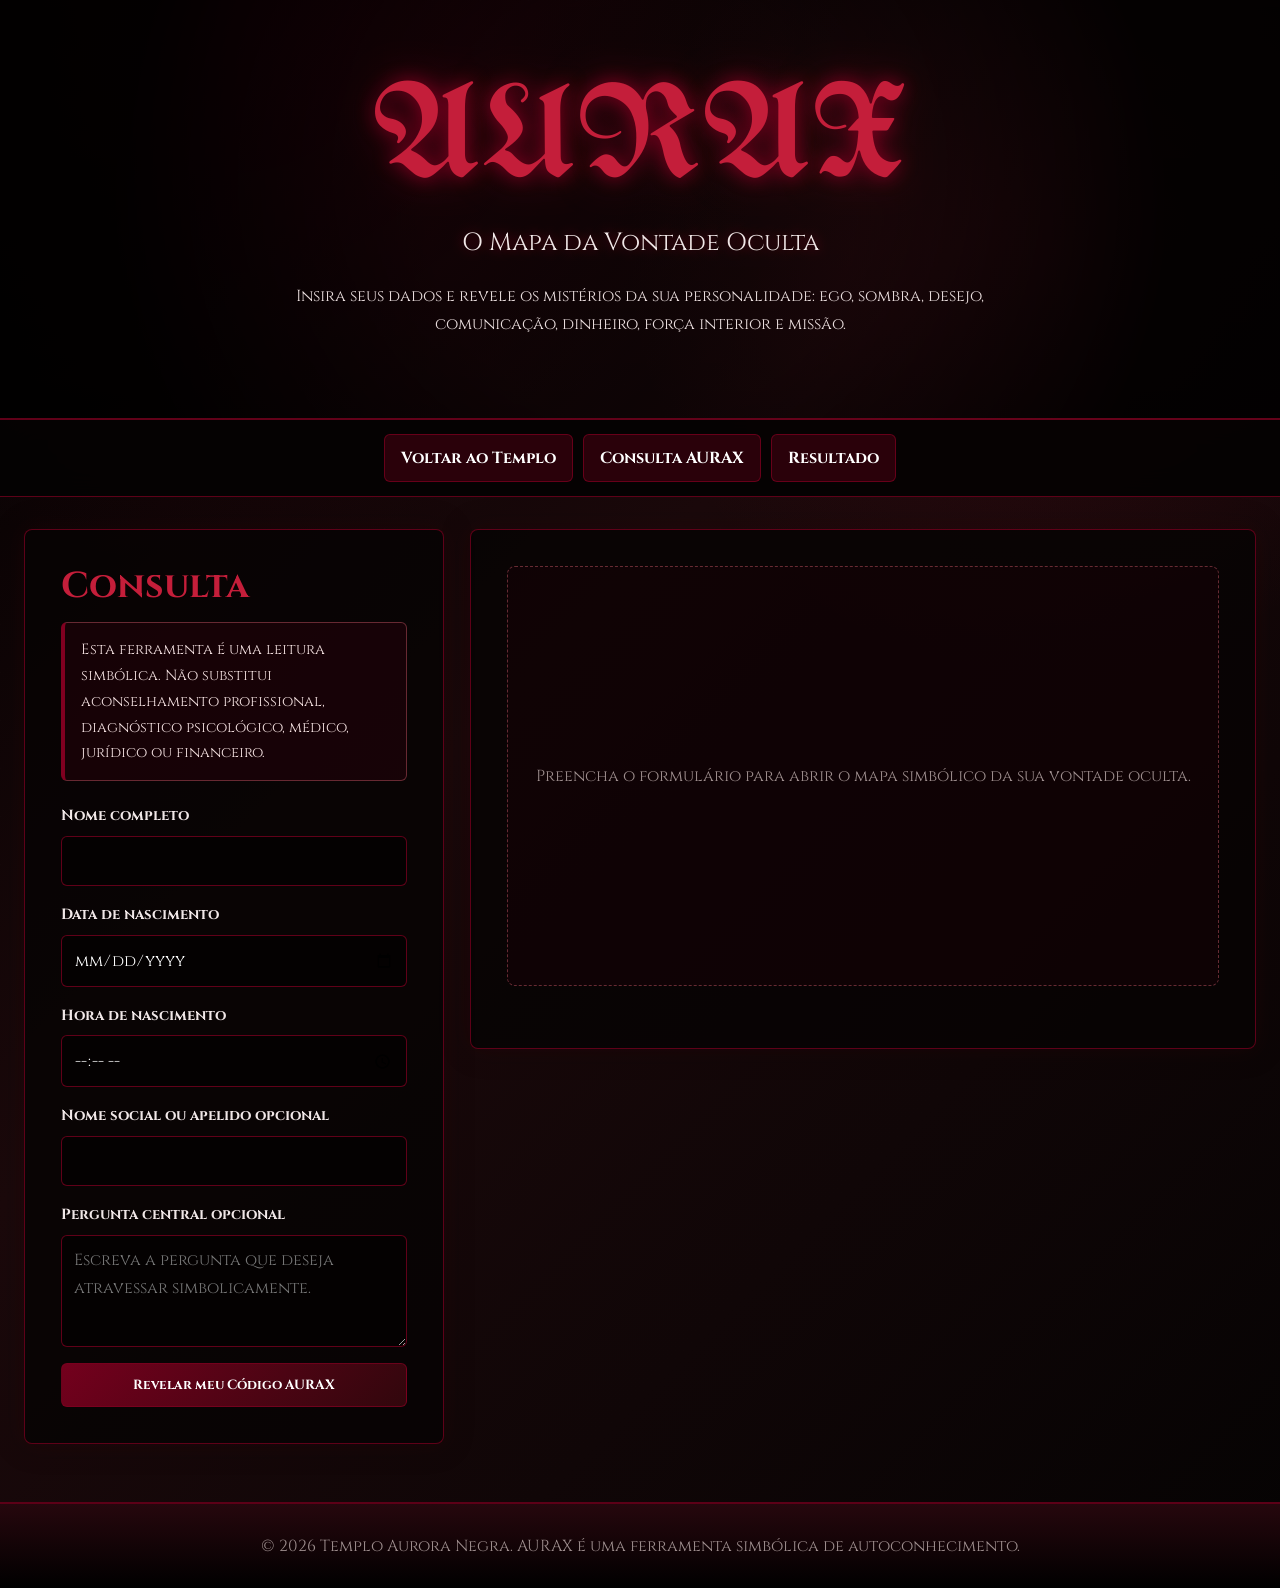
==== aurax.html @ 73486a57 "Add files via upload" ====
<!DOCTYPE html>
<html lang="pt-BR">
<head>
    <meta charset="UTF-8">
    <meta name="viewport" content="width=device-width, initial-scale=1.0">
    <title>AURAX - O Mapa da Vontade Oculta</title>
    <link rel="preconnect" href="https://fonts.googleapis.com">
    <link rel="preconnect" href="https://fonts.gstatic.com" crossorigin>
    <link href="https://fonts.googleapis.com/css2?family=Cinzel:wght@400;600;700&family=UnifrakturMaguntia&display=swap" rel="stylesheet">
    <style>
        :root {
            --black: #050303;
            --black-soft: #0e0808;
            --wine: #800020;
            --wine-dark: #3b080f;
            --red: #c41e3a;
            --red-soft: #e06476;
            --text: #d8d0d0;
            --muted: #9d8d8d;
            --panel: rgba(7, 4, 4, 0.88);
            --panel-strong: rgba(18, 8, 9, 0.95);
            --border: rgba(128, 0, 32, 0.72);
            --shadow: rgba(128, 0, 32, 0.34);
        }

        * {
            box-sizing: border-box;
        }

        html {
            scroll-behavior: smooth;
        }

        body {
            min-height: 100vh;
            margin: 0;
            font-family: 'Cinzel', serif;
            color: var(--text);
            background:
                radial-gradient(circle at 18% 0%, rgba(128, 0, 32, 0.24), transparent 30%),
                radial-gradient(circle at 82% 16%, rgba(196, 30, 58, 0.14), transparent 25%),
                linear-gradient(135deg, #000000, #1b090b 42%, #050303 100%);
            line-height: 1.75;
        }

        body::before {
            content: "";
            position: fixed;
            inset: 0;
            background-image:
                linear-gradient(rgba(255, 255, 255, 0.018) 1px, transparent 1px),
                linear-gradient(90deg, rgba(255, 255, 255, 0.014) 1px, transparent 1px);
            background-size: 48px 48px;
            pointer-events: none;
            opacity: 0.35;
        }

        a {
            color: var(--red-soft);
            text-decoration: none;
        }

        a:hover,
        a:focus-visible {
            color: #ffffff;
        }

        .aurax-header {
            position: relative;
            min-height: 420px;
            display: grid;
            place-items: center;
            padding: 52px 18px 66px;
            text-align: center;
            border-bottom: 2px solid var(--border);
            overflow: hidden;
        }

        .aurax-header::before {
            content: "";
            position: absolute;
            inset: 0;
            background:
                linear-gradient(rgba(0, 0, 0, 0.58), rgba(0, 0, 0, 0.82)),
                url("https://i.ibb.co/ZzkKCNTX/1000001097.png") center/310px no-repeat;
            opacity: 0.5;
        }

        .aurax-header::after {
            content: "";
            position: absolute;
            inset: 0;
            background: radial-gradient(circle, transparent 0 32%, rgba(0, 0, 0, 0.82) 78%);
            pointer-events: none;
        }

        .hero-content {
            position: relative;
            z-index: 1;
            width: min(900px, 100%);
        }

        h1,
        h2,
        h3 {
            color: var(--red);
            line-height: 1.12;
            margin: 0;
        }

        h1 {
            font-family: 'UnifrakturMaguntia', cursive;
            font-size: clamp(4rem, 13vw, 8.4rem);
            font-weight: 400;
            text-shadow: 0 0 18px rgba(128, 0, 32, 0.96), 0 0 38px rgba(128, 0, 32, 0.72);
        }

        h2 {
            font-size: clamp(1.45rem, 3vw, 2.25rem);
            margin-bottom: 16px;
        }

        h3 {
            font-size: 1.1rem;
            margin-bottom: 8px;
        }

        .subtitle {
            margin: 4px 0 18px;
            color: #f1e8e8;
            font-size: clamp(1.1rem, 3vw, 1.55rem);
            text-shadow: 0 0 12px rgba(128, 0, 32, 0.95);
        }

        .intro {
            max-width: 780px;
            margin: 0 auto;
            color: #e9dddd;
        }

        .top-actions {
            position: sticky;
            top: 0;
            z-index: 10;
            display: flex;
            justify-content: center;
            gap: 10px;
            flex-wrap: wrap;
            padding: 14px 18px;
            background: rgba(5, 3, 3, 0.94);
            border-bottom: 1px solid var(--border);
            backdrop-filter: blur(14px);
        }

        .page-shell {
            position: relative;
            z-index: 1;
            display: grid;
            grid-template-columns: minmax(280px, 420px) minmax(0, 1fr);
            gap: 26px;
            width: min(1320px, 100%);
            margin: 0 auto;
            padding: 32px 24px 58px;
            align-items: start;
        }

        .panel {
            padding: clamp(22px, 4vw, 36px);
            background: var(--panel);
            border: 1px solid var(--border);
            border-radius: 8px;
            box-shadow: 0 0 30px rgba(0, 0, 0, 0.28), 0 0 22px rgba(128, 0, 32, 0.14);
        }

        .form-panel {
            position: sticky;
            top: 84px;
        }

        .notice {
            margin: 0 0 22px;
            padding: 14px 16px;
            color: #f2dfdf;
            background: rgba(128, 0, 32, 0.12);
            border: 1px solid rgba(224, 100, 118, 0.4);
            border-left: 4px solid var(--wine);
            border-radius: 6px;
            font-size: 0.92rem;
        }

        .field {
            display: grid;
            gap: 7px;
            margin-bottom: 16px;
        }

        label {
            color: #f1e8e8;
            font-weight: 700;
            font-size: 0.92rem;
        }

        input,
        textarea {
            width: 100%;
            min-height: 44px;
            padding: 10px 12px;
            color: #ffffff;
            background: rgba(0, 0, 0, 0.48);
            border: 1px solid rgba(128, 0, 32, 0.75);
            border-radius: 6px;
            font: inherit;
            outline: none;
        }

        textarea {
            min-height: 112px;
            resize: vertical;
        }

        input:focus,
        textarea:focus {
            border-color: var(--red-soft);
            box-shadow: 0 0 0 3px rgba(196, 30, 58, 0.18);
        }

        .button-row {
            display: flex;
            flex-wrap: wrap;
            gap: 10px;
            margin-top: 20px;
        }

        button,
        .button-link {
            min-height: 44px;
            display: inline-flex;
            align-items: center;
            justify-content: center;
            padding: 9px 16px;
            border: 1px solid var(--border);
            border-radius: 6px;
            color: #ffffff;
            background: rgba(128, 0, 32, 0.3);
            font-family: 'Cinzel', serif;
            font-weight: 700;
            cursor: pointer;
            transition: background 0.2s ease, border-color 0.2s ease, color 0.2s ease;
        }

        button:hover,
        button:focus-visible,
        .button-link:hover,
        .button-link:focus-visible {
            background: rgba(196, 30, 58, 0.36);
            border-color: var(--red-soft);
            color: #ffffff;
        }

        .primary-button {
            width: 100%;
            background: linear-gradient(135deg, rgba(128, 0, 32, 0.9), rgba(52, 7, 13, 0.95));
        }

        .result-panel {
            min-height: 520px;
        }

        .empty-state {
            min-height: 420px;
            display: grid;
            place-items: center;
            color: var(--muted);
            text-align: center;
            border: 1px dashed rgba(224, 100, 118, 0.42);
            border-radius: 8px;
            padding: 24px;
            background: rgba(128, 0, 32, 0.06);
        }

        .identity {
            padding: 18px;
            margin-bottom: 18px;
            background: linear-gradient(135deg, rgba(128, 0, 32, 0.16), rgba(0, 0, 0, 0.28));
            border: 1px solid rgba(224, 100, 118, 0.35);
            border-radius: 8px;
        }

        .identity strong {
            display: block;
            color: #ffffff;
            font-size: clamp(1.3rem, 3vw, 2rem);
            line-height: 1.18;
        }

        .formula {
            color: var(--red-soft);
            font-weight: 700;
        }

        .grid {
            display: grid;
            grid-template-columns: repeat(auto-fit, minmax(210px, 1fr));
            gap: 14px;
            margin: 18px 0;
        }

        .card {
            padding: 18px;
            background: var(--panel-strong);
            border: 1px solid rgba(128, 0, 32, 0.6);
            border-radius: 8px;
            box-shadow: inset 0 0 18px rgba(128, 0, 32, 0.08);
        }

        .card span {
            display: block;
            color: var(--muted);
            font-size: 0.86rem;
        }

        .card strong {
            display: block;
            margin-top: 5px;
            color: #ffffff;
            font-size: 1.02rem;
        }

        .reading-section {
            margin-top: 24px;
        }

        .reading-section p,
        .reading-section li {
            color: var(--text);
        }

        .premium-block {
            display: grid;
            gap: 14px;
            margin-top: 18px;
            padding: 20px;
            background: rgba(128, 0, 32, 0.08);
            border: 1px solid rgba(128, 0, 32, 0.42);
            border-left: 4px solid var(--wine);
            border-radius: 8px;
        }

        .premium-block p {
            margin: 0;
            text-align: justify;
        }

        .node-reading {
            display: grid;
            gap: 12px;
            padding: 20px;
            background: var(--panel-strong);
            border: 1px solid rgba(128, 0, 32, 0.6);
            border-radius: 8px;
            box-shadow: inset 0 0 18px rgba(128, 0, 32, 0.08);
        }

        .node-reading p {
            margin: 0;
            text-align: justify;
        }

        .node-reading .phrase {
            color: #ffffff;
            font-style: italic;
        }

        .reading-section ul {
            padding-left: 20px;
        }

        .archetype-list {
            display: grid;
            gap: 16px;
        }

        .archetype-card h3 {
            color: var(--red-soft);
        }

        .mini-grid {
            display: grid;
            grid-template-columns: repeat(auto-fit, minmax(190px, 1fr));
            gap: 10px;
            margin-top: 12px;
        }

        .mini-grid div {
            padding: 12px;
            background: rgba(128, 0, 32, 0.08);
            border: 1px solid rgba(128, 0, 32, 0.34);
            border-radius: 6px;
        }

        .mini-grid b {
            color: #ffffff;
        }

        .premium {
            margin-top: 28px;
            padding: 22px;
            background: linear-gradient(135deg, rgba(128, 0, 32, 0.22), rgba(0, 0, 0, 0.42));
            border: 1px solid rgba(224, 100, 118, 0.5);
            border-radius: 8px;
        }

        .copy-status {
            min-height: 24px;
            margin-top: 10px;
            color: var(--red-soft);
            font-size: 0.9rem;
        }

        .site-footer {
            position: relative;
            z-index: 1;
            padding: 28px 20px;
            color: var(--muted);
            text-align: center;
            background: linear-gradient(to top, #000000, #26070d);
            border-top: 2px solid var(--border);
        }

        .site-footer p {
            margin: 0;
        }

        @media (max-width: 980px) {
            .page-shell {
                grid-template-columns: 1fr;
                padding-inline: 16px;
            }

            .form-panel {
                position: relative;
                top: auto;
            }
        }

        @media (max-width: 640px) {
            .aurax-header {
                min-height: 390px;
            }

            .top-actions {
                justify-content: flex-start;
                overflow-x: auto;
                flex-wrap: nowrap;
            }

            .top-actions .button-link {
                flex: 0 0 auto;
            }

            .button-row button,
            .button-row .button-link {
                width: 100%;
            }
        }

        @media print {
            body {
                background: #ffffff;
                color: #111111;
            }

            body::before,
            .aurax-header,
            .top-actions,
            .form-panel,
            .button-row,
            .copy-status,
            .site-footer {
                display: none !important;
            }

            .page-shell {
                display: block;
                padding: 0;
            }

            .panel,
            .card,
            .premium {
                border-color: #999999;
                box-shadow: none;
                background: #ffffff;
                color: #111111;
            }

            h1,
            h2,
            h3,
            .formula,
            .card strong,
            .mini-grid b {
                color: #111111;
            }
        }
    </style>
</head>
<body>
    <header class="aurax-header">
        <div class="hero-content">
            <h1>AURAX</h1>
            <p class="subtitle">O Mapa da Vontade Oculta</p>
            <p class="intro">Insira seus dados e revele os mistérios da sua personalidade: ego, sombra, desejo, comunicação, dinheiro, força interior e missão.</p>
        </div>
    </header>

    <nav class="top-actions" aria-label="Ações da página">
        <a class="button-link" href="index.html#ferramentas">Voltar ao Templo</a>
        <a class="button-link" href="#consulta">Consulta AURAX</a>
        <a class="button-link" href="#resultado">Resultado</a>
    </nav>

    <main class="page-shell" id="consulta">
        <section class="panel form-panel" aria-labelledby="form-title">
            <h2 id="form-title">Consulta</h2>
            <p class="notice">Esta ferramenta é uma leitura simbólica. Não substitui aconselhamento profissional, diagnóstico psicológico, médico, jurídico ou financeiro.</p>

            <form id="auraxForm">
                <div class="field">
                    <label for="fullName">Nome completo</label>
                    <input id="fullName" name="fullName" type="text" autocomplete="name" required>
                </div>

                <div class="field">
                    <label for="birthDate">Data de nascimento</label>
                    <input id="birthDate" name="birthDate" type="date" required>
                </div>

                <div class="field">
                    <label for="birthTime">Hora de nascimento</label>
                    <input id="birthTime" name="birthTime" type="time" required>
                </div>

                <div class="field">
                    <label for="socialName">Nome social ou apelido opcional</label>
                    <input id="socialName" name="socialName" type="text" autocomplete="nickname">
                </div>

                <div class="field">
                    <label for="centralQuestion">Pergunta central opcional</label>
                    <textarea id="centralQuestion" name="centralQuestion" placeholder="Escreva a pergunta que deseja atravessar simbolicamente."></textarea>
                </div>

                <button class="primary-button" type="submit">Revelar meu Código AURAX</button>
            </form>
        </section>

        <section class="panel result-panel" id="resultado" aria-live="polite">
            <div class="empty-state">
                <p>Preencha o formulário para abrir o mapa simbólico da sua vontade oculta.</p>
            </div>
        </section>
    </main>

    <footer class="site-footer">
        <p>&copy; 2026 Templo Aurora Negra. AURAX é uma ferramenta simbólica de autoconhecimento.</p>
    </footer>

    <script>
        const pitagorica = {
            A: 1, J: 1, S: 1,
            B: 2, K: 2, T: 2,
            C: 3, L: 3, U: 3,
            D: 4, M: 4, V: 4,
            E: 5, N: 5, W: 5,
            F: 6, O: 6, X: 6,
            G: 7, P: 7, Y: 7,
            H: 8, Q: 8, Z: 8,
            I: 9, R: 9
        };

        const archetypes = {
            1: {
                name: "O Iniciador",
                luz: "abre caminhos, decide com firmeza e desperta movimento onde havia estagnação.",
                sombra: "pode confundir vontade com imposição e agir antes de escutar os sinais.",
                conselho: "use sua chama como direção, não como incêndio.",
                ego: "precisa sentir autoria e independência.",
                emocao: "protege sua vulnerabilidade com ação rápida.",
                acao: "vence quando inicia sem abandonar a continuidade.",
                comunicacao: "fala de modo direto e provocador.",
                dinheiro: "prospera ao liderar, vender ideias e criar oportunidades próprias.",
                missao: "acender coragem em si e nos outros."
            },
            2: {
                name: "O Espelho",
                luz: "percebe nuances, acolhe contradições e revela o que está oculto nas relações.",
                sombra: "pode se perder no desejo do outro e hesitar diante da própria vontade.",
                conselho: "não entregue seu centro para manter paz aparente.",
                ego: "se reconhece pela troca e pela sensibilidade.",
                emocao: "absorve atmosferas com intensidade.",
                acao: "age melhor quando sente confiança no vínculo.",
                comunicacao: "convence pela escuta e pela sutileza.",
                dinheiro: "cresce em parcerias, cuidado, mediação e trabalhos de confiança.",
                missao: "ensinar presença, diplomacia e consciência relacional."
            },
            3: {
                name: "O Encantador",
                luz: "transforma ideias em expressão, beleza, linguagem e magnetismo.",
                sombra: "pode dispersar energia, seduzir sem sustentar e fugir da profundidade.",
                conselho: "faça da palavra um altar, não uma máscara.",
                ego: "busca ser visto, ouvido e admirado.",
                emocao: "cura quando cria e compartilha.",
                acao: "precisa de ritmo criativo e prazer no processo.",
                comunicacao: "é seu território de poder natural.",
                dinheiro: "flui por arte, ensino, escrita, estética, influência e comunicação.",
                missao: "dar forma encantatória ao invisível."
            },
            4: {
                name: "O Construtor",
                luz: "cria estrutura, sustenta processos e transforma visão em matéria.",
                sombra: "pode endurecer, controlar demais e temer mudanças necessárias.",
                conselho: "disciplina é ponte; prisão é excesso de defesa.",
                ego: "se fortalece quando sente competência e estabilidade.",
                emocao: "prefere demonstrar cuidado por atitudes concretas.",
                acao: "avança por método, repetição e compromisso.",
                comunicacao: "é objetiva, séria e prática.",
                dinheiro: "cresce com planejamento, gestão, técnica e construção de patrimônio.",
                missao: "erguer bases para que o oculto tenha corpo."
            },
            5: {
                name: "O Errante",
                luz: "rompe limites, atravessa mundos e descobre saídas onde outros veem muros.",
                sombra: "pode confundir liberdade com fuga e intensidade com direção.",
                conselho: "escolha uma rota para que sua liberdade vire poder.",
                ego: "precisa de movimento, experiência e autonomia.",
                emocao: "muda rápido e pede espaço para respirar.",
                acao: "age por impulso visionário e adaptação.",
                comunicacao: "é versátil, persuasiva e inquieta.",
                dinheiro: "prospera em movimento, vendas, viagens, tecnologia, redes e mudanças.",
                missao: "abrir portais de possibilidade."
            },
            6: {
                name: "O Guardião",
                luz: "protege, harmoniza, orienta e dá forma sagrada ao cuidado.",
                sombra: "pode carregar pesos que não são seus e controlar em nome do amor.",
                conselho: "cuidar não exige sacrificar sua própria chama.",
                ego: "se reconhece ao ser necessário e confiável.",
                emocao: "ama com profundidade e senso de responsabilidade.",
                acao: "age para restaurar ordem, beleza e vínculo.",
                comunicacao: "é afetuosa, firme e conselheira.",
                dinheiro: "cresce em serviços, cura simbólica, estética, família, educação e acolhimento.",
                missao: "guardar o sagrado sem aprisioná-lo."
            },
            7: {
                name: "O Oculto",
                luz: "investiga profundezas, atravessa mistérios e busca verdade além da superfície.",
                sombra: "pode isolar-se, desconfiar demais e usar silêncio como muralha.",
                conselho: "o segredo amadurece no silêncio, mas floresce quando encontra linguagem.",
                ego: "se fortalece pela sabedoria e pela autonomia mental.",
                emocao: "processa tudo em camadas internas.",
                acao: "age melhor depois de observar padrões.",
                comunicacao: "é precisa, enigmática e seletiva.",
                dinheiro: "prospera em pesquisa, estudo, tecnologia, ocultismo, estratégia e análise.",
                missao: "revelar o invisível sem profaná-lo."
            },
            8: {
                name: "O Dominador",
                luz: "concentra força, estratégia, ambição e capacidade de materializar poder.",
                sombra: "pode buscar controle absoluto e medir valor apenas por vitória.",
                conselho: "domine primeiro seus impulsos, depois o mundo obedecerá melhor.",
                ego: "precisa sentir autoridade, respeito e potência.",
                emocao: "vive intensidade, mas evita parecer vulnerável.",
                acao: "age com foco, impacto e magnetismo executivo.",
                comunicacao: "é forte, estratégica e impositiva.",
                dinheiro: "tem poder para gestão, negócios, liderança, finanças e influência.",
                missao: "aprender o uso ético da força."
            },
            9: {
                name: "O Profeta",
                luz: "sintetiza ciclos, inspira pessoas e enxerga sentido onde há caos.",
                sombra: "pode salvar demais, idealizar demais e esquecer seus próprios limites.",
                conselho: "visão sem encarnação vira névoa; traga sua mensagem para a terra.",
                ego: "se reconhece por propósito e transcendência.",
                emocao: "sente amplamente, como se tocasse muitas vidas ao mesmo tempo.",
                acao: "age por missão, encerramento de ciclos e inspiração coletiva.",
                comunicacao: "é simbólica, poética e visionária.",
                dinheiro: "flui quando propósito, serviço e arte encontram estrutura.",
                missao: "traduzir dor em sabedoria e sabedoria em caminho."
            }
        };

        const auraxLibrary = {
            1: {
                name: "O Iniciador",
                title: "força, autonomia e vontade de abertura",
                general: "O Iniciador representa a força do começo, da afirmação individual e da vontade de existir com autonomia. É o arquétipo daquele que abre caminhos, toma decisões, assume riscos e deseja ser reconhecido pela própria força. Sua energia é direta, objetiva, competitiva e voltada para conquista.",
                light: "Coragem, iniciativa, liderança, autonomia, autoconfiança, força de decisão, capacidade de começar projetos e romper bloqueios.",
                shadow: "Arrogância, impaciência, egoísmo, isolamento, agressividade, dificuldade de ouvir conselhos e tendência a querer vencer sozinho.",
                phrase: "Eu existo pela força da minha própria vontade.",
                advice: "Lidere sem esmagar. A verdadeira força do Iniciador aparece quando sua vontade tem direção, estratégia e consciência.",
                cores: {
                    solar: "No Núcleo Solar, o Iniciador indica uma pessoa que deseja ser vista como forte, independente e capaz. A imagem pessoal tende a ser construída em torno de coragem, autonomia e autoridade. Essa pessoa pode não gostar de parecer fraca, dependente ou indecisa. Quando está em equilíbrio, transmite presença, liderança e iniciativa. Quando está em tensão, pode transformar tudo em prova de força.",
                    lunar: "No Núcleo Lunar, o Iniciador indica emoções intensas, mas pouco demonstradas de forma vulnerável. A pessoa pode sentir necessidade de controlar as próprias emoções e detestar depender emocionalmente de alguém. Quando ferida, pode reagir com orgulho, distanciamento ou irritação, como se mostrar dor fosse entregar poder.",
                    marcial: "No Núcleo Marcial, o Iniciador age de maneira direta. Em conflito, tende a enfrentar, cortar, decidir ou impor limites rapidamente. Seu desafio é não transformar toda discordância em disputa de poder. A ação é forte, mas precisa de direção para não virar ataque.",
                    mercurial: "No Núcleo Mercurial, a comunicação é assertiva, firme e muitas vezes dominante. A pessoa pode falar com autoridade, abrir discussões difíceis e defender ideias com força. Precisa tomar cuidado para não soar agressiva, impaciente ou autoritária quando deseja apenas ser clara.",
                    sombrio: "No Núcleo Sombrio, a ferida central está ligada ao medo de ser dominado, apagado ou tratado como fraco. Pode haver orgulho defensivo, dificuldade em pedir ajuda e tendência a rejeitar conselhos. A autossabotagem surge quando a pessoa prefere perder sozinha a admitir necessidade de apoio.",
                    aureo: "No Núcleo Áureo, a pessoa prospera quando lidera, empreende, decide e cria seus próprios caminhos. Tem potencial para dinheiro através de autonomia, negócios próprios, cargos de comando ou projetos onde possa ser protagonista. O bloqueio aparece quando tenta fazer tudo sozinha ou rejeita alianças úteis.",
                    divino: "No Núcleo Divino, a missão envolve desenvolver coragem, independência e liderança madura. O chamado é iniciar algo, abrir caminho e inspirar outras pessoas pela própria força. A evolução acontece quando a vontade deixa de ser reação e se torna direção consciente.",
                    temporal: "No Portal Temporal, a hora de nascimento reforça impulso, iniciativa e necessidade de movimento. A pessoa pode sentir urgência em se provar ou conquistar algo próprio. Essa vibração complementar pede ação, mas também pede pausa estratégica antes de cada ruptura."
                }
            },
            2: {
                name: "O Espelho",
                title: "sensibilidade, vínculo e percepção afetiva",
                general: "O Espelho representa sensibilidade, vínculo, escuta e percepção emocional. É o arquétipo de quem sente o ambiente, capta intenções e busca conexão. Sua força está na diplomacia, na intuição afetiva e na capacidade de compreender o outro.",
                light: "Empatia, diplomacia, paciência, intuição, sensibilidade, cooperação, escuta e capacidade de criar vínculos profundos.",
                shadow: "Dependência emocional, medo de rejeição, passividade, insegurança, excesso de adaptação, carência e dificuldade de impor limites.",
                phrase: "Eu sinto o outro, mas preciso lembrar de mim.",
                advice: "Não confunda amor com submissão. Sua sensibilidade é uma dádiva, mas precisa de limites.",
                cores: {
                    solar: "No Núcleo Solar, o Espelho indica uma pessoa que deseja ser vista como gentil, sensível, parceira e confiável. A imagem pessoal pode ser construída em torno de cuidado, lealdade e harmonia. O brilho vem da capacidade de acolher, mas a armadilha é depender da aprovação do olhar alheio.",
                    lunar: "No Núcleo Lunar, a carência afetiva é forte. A pessoa pode sentir muito medo de rejeição, abandono ou frieza emocional. Precisa de segurança, confirmação e presença. Quando se sente ameaçada, pode interpretar distância como desamor e silêncio como perigo.",
                    marcial: "No Núcleo Marcial, a pessoa evita conflitos diretos. Pode tentar agradar, negociar ou silenciar para preservar a paz. O risco é acumular ressentimento e explodir depois. A defesa verdadeira nasce quando aprende a dizer não antes de se ferir.",
                    mercurial: "No Núcleo Mercurial, a comunicação é diplomática, emocional e adaptável. A pessoa pode saber dizer o que o outro quer ouvir, mas precisa evitar manipulação por vitimismo ou indiretas. Sua palavra tem poder quando une delicadeza e clareza.",
                    sombrio: "No Núcleo Sombrio, a ferida está ligada à rejeição, abandono e necessidade de validação. A pessoa pode se anular para manter relações ou testar o amor dos outros. A autossabotagem aparece quando troca verdade por aceitação.",
                    aureo: "No Núcleo Áureo, o dinheiro pode vir através de parcerias, atendimento, cuidado, estética, acolhimento, serviços humanos e trabalhos que envolvem conexão. O bloqueio é medo de cobrar, medo de se posicionar ou culpa por receber.",
                    divino: "No Núcleo Divino, a missão é aprender a amar sem se perder. A pessoa evolui quando transforma sensibilidade em sabedoria e vínculos em força, não dependência. Seu caminho espiritual pede presença, reciprocidade e limites sagrados.",
                    temporal: "No Portal Temporal, a hora reforça sensibilidade e busca por harmonia. A pessoa pode nascer com uma vibração de conexão, mediação e percepção emocional. Esse portal pede que a intuição seja escutada sem virar submissão."
                }
            },
            3: {
                name: "O Encantador",
                title: "expressão, beleza e magnetismo social",
                general: "O Encantador representa expressão, beleza, criatividade, charme e presença social. É o arquétipo de quem comunica, seduz, cria atmosfera e influencia pela estética ou pela palavra. Sua força está em tocar emoções através da imagem, da fala e da sensibilidade expressiva.",
                light: "Carisma, criatividade, comunicação, beleza, expressão artística, magnetismo social, alegria e poder de encantar.",
                shadow: "Vaidade, dispersão, teatralidade, necessidade de validação, drama, superficialidade e medo de não ser admirado.",
                phrase: "Eu quero ser visto, sentido e lembrado.",
                advice: "Use seu encanto para construir algo sólido. Ser admirado é bom, mas ser lembrado por uma obra é melhor.",
                cores: {
                    solar: "No Núcleo Solar, o Encantador indica uma pessoa que deseja ser percebida, admirada e reconhecida. A imagem pessoal é ligada a charme, beleza, comunicação, expressão e presença. Quando amadurece, encanta por autenticidade; quando se perde, busca aplauso para esconder insegurança.",
                    lunar: "No Núcleo Lunar, as emoções precisam de expressão. A pessoa pode sofrer quando sente que não é ouvida, desejada ou valorizada. Pode dramatizar dores para ser percebida. A cura vem quando aprende a expressar sem depender de plateia.",
                    marcial: "No Núcleo Marcial, a ação vem através da criatividade e da fala. Em conflito, pode usar ironia, charme, provocação ou teatralidade. O desafio é agir com consistência, não apenas emoção. Sua força cresce quando o brilho encontra método.",
                    mercurial: "No Núcleo Mercurial, a comunicação é uma arma natural. A pessoa pode convencer, atrair, divertir e emocionar. Precisa evitar exagero, fofoca, manipulação estética ou fala vazia. Sua palavra é magnética quando serve a uma verdade.",
                    sombrio: "No Núcleo Sombrio, a ferida está ligada à invisibilidade. A pessoa teme ser comum, esquecida ou não desejada. Pode buscar atenção mesmo quando isso prejudica sua estabilidade. A sombra pede reconhecimento interno antes da validação externa.",
                    aureo: "No Núcleo Áureo, prospera com comunicação, imagem, beleza, arte, redes sociais, vendas, conteúdo, moda, estética, entretenimento e influência. O bloqueio é dispersão, falta de método e prazer sem continuidade.",
                    divino: "No Núcleo Divino, a missão é expressar algo que inspire. A pessoa evolui quando transforma encanto em criação real, e não apenas busca validação. Sua missão pede obra, voz e presença com propósito.",
                    temporal: "No Portal Temporal, a hora reforça magnetismo, expressão, vaidade saudável, estética e necessidade de comunicação. Esse portal pede que a pessoa fale, crie e apareça, mas sem se aprisionar à necessidade de aplauso."
                }
            },
            4: {
                name: "O Construtor",
                title: "estrutura, disciplina e materialização",
                general: "O Construtor representa disciplina, estrutura, ordem, trabalho e materialização. É o arquétipo daquele que transforma ideias em realidade por meio de método, paciência e constância.",
                light: "Disciplina, foco, organização, responsabilidade, lealdade, estabilidade, resistência e capacidade de construir bases sólidas.",
                shadow: "Rigidez, medo de mudança, teimosia, pessimismo, excesso de controle, frieza prática e dificuldade de relaxar.",
                phrase: "Eu construo aquilo que outros apenas imaginam.",
                advice: "Sua constância é poder. Mas lembre-se: estrutura demais também pode sufocar a vida.",
                cores: {
                    solar: "No Núcleo Solar, o Construtor quer ser visto como confiável, sério, responsável e competente. Sua imagem está ligada a esforço, estrutura e estabilidade. A ambição nasce do desejo de provar solidez e deixar resultados concretos.",
                    lunar: "No Núcleo Lunar, a pessoa busca segurança emocional através de rotina, previsibilidade e compromisso. Mudanças bruscas podem gerar ansiedade. O coração precisa sentir que existe chão antes de relaxar.",
                    marcial: "No Núcleo Marcial, age com persistência e método. Em conflito, pode ser duro, resistente e inflexível. O desafio é não transformar razão em muralha. Sua defesa é construir controle, mas nem toda emoção precisa ser administrada como obra.",
                    mercurial: "No Núcleo Mercurial, comunica-se de forma prática, objetiva e lógica. Pode ter dificuldade com conversas muito emocionais ou ambíguas. Sua palavra convence quando organiza o caos e oferece caminho claro.",
                    sombrio: "No Núcleo Sombrio, a ferida está ligada ao caos, instabilidade e perda de controle. Pode haver medo de confiar, de arriscar ou de mudar. A autossabotagem surge quando a pessoa escolhe segurança morta em vez de crescimento vivo.",
                    aureo: "No Núcleo Áureo, prospera com planejamento, gestão, rotina, técnica, construção de patrimônio, processos, administração e trabalho consistente. O dinheiro cresce quando existe método, reserva e visão de longo prazo.",
                    divino: "No Núcleo Divino, a missão é construir algo duradouro. A pessoa evolui quando aceita que disciplina não precisa ser prisão, mas ferramenta de liberdade. Seu destino simbólico pede legado, forma e responsabilidade.",
                    temporal: "No Portal Temporal, a hora reforça necessidade de estabilidade, ordem e construção paciente. Esse portal pede respeito ao tempo, às etapas e à maturação lenta do poder."
                }
            },
            5: {
                name: "O Errante",
                title: "liberdade, desejo e movimento",
                general: "O Errante representa liberdade, movimento, desejo, mudança e experimentação. É o arquétipo de quem precisa respirar, circular, descobrir, viver experiências e escapar de prisões internas ou externas.",
                light: "Versatilidade, adaptação, curiosidade, coragem para mudar, sensualidade, comunicação dinâmica e abertura para oportunidades.",
                shadow: "Instabilidade, vícios, fuga, impulsividade, dispersão, dificuldade de compromisso e tendência a abandonar projetos.",
                phrase: "Eu preciso ser livre, mas minha liberdade precisa de direção.",
                advice: "Liberdade sem direção vira fuga. Escolha uma aventura que também construa futuro.",
                cores: {
                    solar: "No Núcleo Solar, o Errante quer ser visto como livre, interessante, diferente e cheio de possibilidades. A imagem pessoal se liga a movimento e independência. A ambição não aceita gaiolas, mas precisa aprender a escolher rota.",
                    lunar: "No Núcleo Lunar, emoções podem oscilar. A pessoa ama intensidade, mas teme aprisionamento. Pode desejar vínculo e liberdade ao mesmo tempo. Sua segurança afetiva nasce quando há espaço sem abandono.",
                    marcial: "No Núcleo Marcial, age rápido, improvisa e muda de estratégia. Em conflito, pode fugir, provocar ou trocar de ambiente. O desafio é permanecer quando necessário. Sua defesa é movimento, mas nem toda permanência é prisão.",
                    mercurial: "No Núcleo Mercurial, comunica-se com vivacidade, humor, provocação e adaptação. Pode vender bem, conversar com públicos diferentes e captar tendências. Precisa evitar prometer no entusiasmo aquilo que não pretende sustentar.",
                    sombrio: "No Núcleo Sombrio, a ferida está ligada à sensação de prisão. A pessoa pode sabotar relações, empregos ou projetos quando sente perda de liberdade. A sombra pergunta: você quer sair porque acabou ou porque ficou íntimo demais?",
                    aureo: "No Núcleo Áureo, prospera com vendas, marketing, internet, viagens, comunicação, redes sociais, comércio, lançamentos e atividades dinâmicas. Precisa evitar desorganização financeira e impulsos que drenam recursos.",
                    divino: "No Núcleo Divino, a missão é conquistar liberdade com maturidade. A pessoa evolui quando aprende que liberdade verdadeira exige disciplina mínima. Seu caminho pede movimento com consciência.",
                    temporal: "No Portal Temporal, a hora reforça movimento, curiosidade, desejo e mudanças de rota. Esse portal abre portas, mas pede seleção: nem todo convite é destino."
                }
            },
            6: {
                name: "O Guardião",
                title: "cuidado, proteção e harmonia afetiva",
                general: "O Guardião representa cuidado, responsabilidade, proteção, beleza e dever afetivo. É o arquétipo daquele que preserva, acolhe, organiza e sustenta pessoas ou valores.",
                light: "Lealdade, proteção, responsabilidade, afeto, senso de família, cuidado, beleza, compromisso e harmonia.",
                shadow: "Controle afetivo, culpa, cobrança emocional, sacrifício excessivo, apego, ciúme e tendência a carregar o destino dos outros.",
                phrase: "Eu protejo, mas não posso aprisionar.",
                advice: "Cuide, mas não se abandone. Amar não é carregar o destino de todos.",
                cores: {
                    solar: "No Núcleo Solar, o Guardião quer ser visto como confiável, amoroso, responsável e necessário. A imagem pessoal pode se basear em cuidado e estabilidade. A ambição aparece no desejo de ser referência, abrigo e presença segura.",
                    lunar: "No Núcleo Lunar, a pessoa sente forte necessidade de pertencimento, carinho e compromisso. Sofre com frieza, abandono ou ingratidão. O coração busca vínculo, mas precisa aprender que amor não se mede por sacrifício.",
                    marcial: "No Núcleo Marcial, defende quem ama com intensidade. Em conflito, pode cobrar, proteger demais ou agir como se soubesse o que é melhor para o outro. Sua defesa nasce do cuidado, mas pode virar controle.",
                    mercurial: "No Núcleo Mercurial, comunica-se com tom afetivo, conselheiro ou conciliador. Pode convencer pelo cuidado, mas precisa evitar culpa emocional. Sua palavra cura quando orienta sem aprisionar.",
                    sombrio: "No Núcleo Sombrio, a ferida está ligada a abandono, ingratidão e medo de não ser necessário. Pode tentar controlar para não perder. A autossabotagem surge quando a pessoa acredita que precisa ser indispensável para ser amada.",
                    aureo: "No Núcleo Áureo, prospera com serviços de cuidado, estética, família, casa, saúde, educação, beleza, alimentação, consultoria e acolhimento. O dinheiro cresce quando o cuidado recebe preço justo e limite claro.",
                    divino: "No Núcleo Divino, a missão é amar com maturidade, criar harmonia e proteger sem dominar. Evolui ao transformar cuidado em sabedoria. Sua missão pede beleza, responsabilidade e vínculo consciente.",
                    temporal: "No Portal Temporal, a hora reforça afeto, responsabilidade, proteção e necessidade de vínculos seguros. Esse portal pede que a pessoa preserve o que ama sem perder a própria individualidade."
                }
            },
            7: {
                name: "O Oculto",
                title: "mistério, estudo e profundidade espiritual",
                general: "O Oculto representa introspecção, mistério, estudo, espiritualidade, investigação e profundidade mental. É o arquétipo de quem observa antes de agir e busca verdades escondidas.",
                light: "Intuição, sabedoria, estudo, análise, percepção, espiritualidade, profundidade e capacidade de enxergar além da superfície.",
                shadow: "Isolamento, desconfiança, frieza, paranoia, superioridade intelectual, fuga para o mundo mental e dificuldade de se abrir.",
                phrase: "Eu vejo o que está escondido, mas preciso voltar ao mundo.",
                advice: "Seu silêncio revela muito, mas também pode afastar quem realmente quer se aproximar.",
                cores: {
                    solar: "No Núcleo Solar, o Oculto quer ser visto como profundo, inteligente, misterioso e diferente. A imagem pessoal pode ser reservada, enigmática ou intelectual. A ambição está ligada a saber mais, ver além e não ser facilmente decifrado.",
                    lunar: "No Núcleo Lunar, a emoção é profunda, mas protegida. A pessoa sente muito, pensa demais e mostra pouco. Pode precisar de silêncio para processar o que sente. A segurança afetiva nasce quando há confiança e respeito pelo espaço interno.",
                    marcial: "No Núcleo Marcial, age de forma estratégica e silenciosa. Em conflito, observa, analisa e pode se afastar. O risco é usar silêncio como punição. Sua defesa é a distância, mas a cura pede presença consciente.",
                    mercurial: "No Núcleo Mercurial, comunica-se com profundidade, análise e percepção. Pode ser excelente em estudo, escrita, espiritualidade, psicologia e investigação. Precisa evitar transformar conhecimento em superioridade ou barreira.",
                    sombrio: "No Núcleo Sombrio, a ferida está ligada à traição, invasão e falta de confiança. Pode se isolar, testar pessoas ou desconfiar demais. A autossabotagem aparece quando a pessoa confunde proteção com exílio.",
                    aureo: "No Núcleo Áureo, prospera com conhecimento, pesquisa, tecnologia, espiritualidade, consultoria, escrita, ensino, análise, ocultismo e áreas de profundidade. O dinheiro cresce quando o saber sai do esconderijo e encontra forma útil.",
                    divino: "No Núcleo Divino, a missão é buscar sabedoria, mas compartilhá-la com o mundo. A pessoa evolui quando não usa o conhecimento como prisão ou superioridade. Seu caminho pede revelar sem profanar.",
                    temporal: "No Portal Temporal, a hora reforça mistério, introspecção, espiritualidade e busca por sentido oculto. Esse portal pede estudo, silêncio e também coragem de voltar à vida prática."
                }
            },
            8: {
                name: "O Dominador",
                title: "poder, dinheiro e autoridade estratégica",
                general: "O Dominador representa poder, dinheiro, comando, estratégia e autoridade. É o arquétipo de quem deseja crescer, vencer, influenciar e assumir controle do próprio destino.",
                light: "Ambição, liderança, magnetismo, prosperidade, estratégia, força, autoridade, visão material e capacidade de comando.",
                shadow: "Manipulação, frieza, orgulho, obsessão por controle, autoritarismo, materialismo e medo de parecer fraco.",
                phrase: "Eu não aceito me sentir pequeno.",
                advice: "Domine primeiro a si mesmo. Poder sem autocontrole vira prisão.",
                cores: {
                    solar: "No Núcleo Solar, o Dominador quer ser visto como forte, respeitado, poderoso e capaz. A imagem pessoal tende a buscar status, autoridade ou reconhecimento. A ambição é intensa e nasce do desejo de jamais voltar a se sentir pequeno.",
                    lunar: "No Núcleo Lunar, a pessoa pode ter dificuldade em demonstrar fragilidade. Emoções são filtradas pelo orgulho e pelo medo de perder poder. A segurança afetiva exige respeito, mas precisa abrir espaço para vulnerabilidade real.",
                    marcial: "No Núcleo Marcial, age com intensidade, estratégia e domínio. Em conflito, pode impor, controlar ou testar forças. O desafio é não transformar tudo em hierarquia. Sua defesa é assumir comando antes que alguém o domine.",
                    mercurial: "No Núcleo Mercurial, comunica-se de forma persuasiva, firme e estratégica. Pode vender, negociar e comandar, mas precisa evitar manipulação e intimidação. Sua palavra tem peso quando autoridade e ética caminham juntas.",
                    sombrio: "No Núcleo Sombrio, a ferida está ligada à humilhação, impotência ou sensação de inferioridade. Pode tentar recuperar poder controlando pessoas ou situações. A autossabotagem surge quando controle vira vício.",
                    aureo: "No Núcleo Áureo, prospera com negócios, liderança, gestão, vendas de alto valor, finanças, estratégia, autoridade, empreendedorismo e tomada de decisão. O bloqueio aparece quando medo de perder poder impede alianças ou aprendizado.",
                    divino: "No Núcleo Divino, a missão é aprender a usar poder com consciência. A pessoa evolui quando domina a si mesma antes de tentar dominar o mundo. Seu caminho pede força material com maturidade espiritual.",
                    temporal: "No Portal Temporal, a hora reforça ambição, força material, desejo de respeito e magnetismo de autoridade. Esse portal pede presença forte, mas também autocontrole para que poder não vire cárcere."
                }
            },
            9: {
                name: "O Profeta",
                title: "visão, missão e transcendência",
                general: "O Profeta representa visão, missão, compaixão, transcendência e encerramento de ciclos. É o arquétipo de quem busca sentido maior e sente que sua vida precisa tocar algo além do ego.",
                light: "Sabedoria, inspiração, compaixão, idealismo, visão ampla, criatividade espiritual, generosidade e senso de missão.",
                shadow: "Martírio, fantasia, fuga da realidade, vitimismo, desejo de salvar quem não quer ser salvo e dificuldade de lidar com limites concretos.",
                phrase: "Eu vejo além, mas preciso agir aqui.",
                advice: "Sua visão precisa tocar o mundo real. Missão sem ação vira sonho perdido.",
                cores: {
                    solar: "No Núcleo Solar, o Profeta quer ser visto como sábio, inspirador, diferente ou elevado. A imagem pode se ligar a missão, sensibilidade e visão ampla. A ambição é menos comum: quer sentido, impacto e memória simbólica.",
                    lunar: "No Núcleo Lunar, a emoção é intensa e ampla. A pessoa pode absorver dores dos outros, sentir demais e sofrer por problemas que nem sempre são seus. A segurança afetiva nasce quando compaixão encontra limite.",
                    marcial: "No Núcleo Marcial, age por ideais, causas e sentimentos profundos. Em conflito, pode alternar entre compaixão e explosões emocionais quando se sente injustiçado. Sua defesa é a causa, mas precisa evitar martírio.",
                    mercurial: "No Núcleo Mercurial, comunica-se com inspiração, simbolismo e visão. Pode escrever, ensinar, aconselhar e emocionar, mas precisa evitar discurso sem ação. Sua palavra é ponte quando toca o real.",
                    sombrio: "No Núcleo Sombrio, a ferida está ligada ao abandono de si mesmo em nome de algo ou alguém. Pode se sacrificar demais ou viver fantasias de salvação. A autossabotagem aparece quando a missão vira fuga da própria vida.",
                    aureo: "No Núcleo Áureo, prospera quando conecta dinheiro a propósito: arte, ensino, espiritualidade, causas, comunicação, terapias, escrita, projetos sociais ou inspiração coletiva. O bloqueio é culpa por prosperar ou falta de estrutura.",
                    divino: "No Núcleo Divino, a missão é transformar experiência em sabedoria e sabedoria em contribuição real. A pessoa evolui quando une visão espiritual com prática. Seu caminho pede compaixão encarnada.",
                    temporal: "No Portal Temporal, a hora reforça sensibilidade, missão, imaginação e desejo de significado. Esse portal pede que sonhos, sinais e inspirações sejam trazidos para escolhas concretas."
                }
            }
        };

        const form = document.querySelector("#auraxForm");
        const resultPanel = document.querySelector("#resultado");

        function normalizeName(value) {
            return value
                .normalize("NFD")
                .replace(/[\u0300-\u036f]/g, "")
                .toUpperCase()
                .replace(/[^A-Z]/g, "");
        }

        function reduceNumber(number) {
            let total = Math.abs(Number(number) || 0);
            while (total > 9) {
                total = String(total).split("").reduce((sum, digit) => sum + Number(digit), 0);
            }
            return total || 9;
        }

        function sumLetters(value, mode = "all") {
            const clean = normalizeName(value);
            const vowels = "AEIOU";

            return clean.split("").reduce((sum, letter) => {
                const isVowel = vowels.includes(letter);
                if (mode === "vowels" && !isVowel) return sum;
                if (mode === "consonants" && isVowel) return sum;
                return sum + (pitagorica[letter] || 0);
            }, 0);
        }

        function splitDate(dateValue) {
            const [year, month, day] = dateValue.split("-").map(Number);
            return { day, month, year };
        }

        function splitTime(timeValue) {
            const [hour, minute] = timeValue.split(":").map(Number);
            return { hour, minute };
        }

        function archetypeLabel(number) {
            return `${number} — ${archetypes[number].name}`;
        }

        function calculateAurax(data) {
            const { day, month, year } = splitDate(data.birthDate);
            const { hour, minute } = splitTime(data.birthTime);
            const cleanName = normalizeName(data.fullName);

            const solar = reduceNumber(sumLetters(data.fullName));
            const lunar = reduceNumber(day + month + year);
            const marcial = reduceNumber(sumLetters(data.fullName, "consonants"));
            const mercurial = reduceNumber(sumLetters(data.fullName, "vowels"));
            const sombrio = reduceNumber(solar + lunar + marcial);
            const aureo = reduceNumber(day + cleanName.length);
            const divino = reduceNumber(solar + lunar + mercurial + sombrio);
            const temporal = reduceNumber(hour + minute);

            return {
                solar,
                lunar,
                marcial,
                mercurial,
                sombrio,
                aureo,
                divino,
                temporal,
                formula: `${archetypes[solar].name.replace("O ", "")} ${archetypes[sombrio].name.replace("O ", "")} ${archetypes[divino].name.replace("O ", "")}`
            };
        }

        function core(number) {
            return auraxLibrary[number];
        }

        function buildCombinedSynthesis(calc, question) {
            const solar = core(calc.solar);
            const lunar = core(calc.lunar);
            const marcial = core(calc.marcial);
            const mercurial = core(calc.mercurial);
            const sombrio = core(calc.sombrio);
            const aureo = core(calc.aureo);
            const divino = core(calc.divino);
            const temporal = core(calc.temporal);

            return {
                opening: [
                    `Por fora, esta configuração manifesta a energia de ${solar.name}, buscando ser percebida através de ${solar.title}. Isso mostra como a pessoa tenta ocupar espaço no mundo: pela imagem que sustenta, pela ambição que a move e pelo tipo de reconhecimento que deseja receber.`,
                    `Por dentro, a emoção é marcada por ${lunar.name}, revelando necessidades profundas ligadas a ${lunar.title}. Esse núcleo mostra onde existe carência, busca de segurança afetiva e o tipo de acolhimento que a alma pede quando ninguém está olhando.`,
                    `Quando pressionada, a pessoa reage através de ${marcial.name}, usando como defesa a força de ${marcial.title}. Ao mesmo tempo, sua mente e sua palavra carregam ${mercurial.name}, influenciando a forma de convencer, seduzir, argumentar, persuadir ou se proteger pela linguagem.`,
                    `A sombra profunda se expressa por ${sombrio.name}, indicando padrões inconscientes de autossabotagem, desejo reprimido e defesa emocional. No dinheiro e no valor pessoal, ${aureo.name} mostra como a prosperidade pode fluir ou ser bloqueada. Por fim, ${divino.name} aponta a missão simbólica, enquanto ${temporal.name} traz a vibração complementar da hora de nascimento, colorindo o mapa com ritmo, impulso e atmosfera própria.`
                ],
                strengths: [
                    `A luz do Solar ${solar.name} oferece ${solar.light.toLowerCase()} Esse é o primeiro ponto de força: existe uma imagem de mundo tentando se afirmar e ocupar lugar.`,
                    `A força do Marcial ${marcial.name} mostra como a ação pode ser usada para atravessar obstáculos: ${marcial.cores.marcial}`,
                    `O Mercurial ${mercurial.name} amplia o poder de pensamento e comunicação: ${mercurial.cores.mercurial}`,
                    `O Divino ${divino.name} dá direção superior ao mapa: ${divino.cores.divino}`,
                    `O Portal Temporal ${temporal.name} reforça o tom complementar do destino cotidiano: ${temporal.cores.temporal}`
                ],
                shadows: [
                    `A sombra principal se concentra em ${sombrio.name}: ${sombrio.cores.sombrio}`,
                    `A carência lunar revela onde a pessoa pode buscar segurança de modo inconsciente: ${lunar.cores.lunar}`,
                    `O bloqueio áureo mostra como valor pessoal, dinheiro e prosperidade podem ser afetados: ${aureo.cores.aureo}`,
                    `A distorção solar aparece quando a imagem desejada se torna máscara: ${solar.shadow}`,
                    `O ponto de atenção marcial é a forma como a pessoa reage quando se sente ameaçada: ${marcial.shadow}`
                ],
                conflict: `O conflito interno principal nasce da tensão entre o Solar ${solar.name}, que deseja reconhecimento através de ${solar.title}, e o Sombrio ${sombrio.name}, que reage a partir de feridas ocultas ligadas a ${sombrio.title}. O Lunar ${lunar.name} mostra a carência que alimenta esse conflito, enquanto o Marcial ${marcial.name} revela a defesa usada quando a dor é ativada. A saída aparece no Divino ${divino.name}: transformar o padrão em evolução consciente, assumindo missão sem negar sombra, desejo, medo ou ambição.`,
                finalAdvice: [
                    `${divino.advice}`,
                    `O dinheiro e o valor pessoal precisam ser tratados pelo caminho do Áureo ${aureo.name}: ${aureo.cores.aureo}`,
                    `A palavra deve amadurecer pelo Mercurial ${mercurial.name}, porque a forma de comunicar decide se o poder será ponte ou arma.`,
                    `Quando a sombra de ${sombrio.name} surgir, o conselho não é reprimi-la, mas reconhecê-la como sinal de uma necessidade antiga tentando governar uma escolha atual.`,
                    `O AURAX final aconselha alinhar imagem, emoção, ação, palavra, sombra, prosperidade, missão e tempo. Quando esses oito núcleos trabalham juntos, a vontade deixa de ser impulso fragmentado e se torna direção oculta consciente.`
                ],
                answer: question
                    ? `Diante da pergunta central "${question}", o AURAX indica que a resposta não está em uma solução superficial. O Solar ${solar.name} mostra o que você quer afirmar; o Lunar ${lunar.name} mostra o que precisa de segurança; o Sombrio ${sombrio.name} mostra o que deve ser encarado sem máscara; e o Divino ${divino.name} mostra a direção de evolução. A resposta simbólica é: não decida apenas pela ansiedade, pelo orgulho ou pela carência. Observe onde a pergunta toca medo, desejo e missão ao mesmo tempo. O caminho mais favorável é aquele que preserva sua verdade, não alimenta sua autossabotagem e abre espaço para uma forma mais madura de poder pessoal.`
                    : ""
            };
        }

        function archetypeDetail(title, number, coreKey) {
            const item = core(number);
            return `
                <article class="node-reading">
                    <h3>${title}: ${number} — ${item.name}</h3>
                    <p class="phrase">"${item.phrase}"</p>
                    <p>${item.cores[coreKey]}</p>
                    <div class="mini-grid">
                        <div><b>Descrição geral:</b> ${item.general}</div>
                        <div><b>Luz:</b> ${item.light}</div>
                        <div><b>Sombra:</b> ${item.shadow}</div>
                        <div><b>Conselho:</b> ${item.advice}</div>
                    </div>
                </article>
            `;
        }

        function renderResult(data, calc) {
            const displayName = data.socialName || data.fullName;
            const interpretation = buildCombinedSynthesis(calc, data.centralQuestion);
            const whatsappText = encodeURIComponent("Olá, quero meu mapa completo.");

            resultPanel.innerHTML = `
                <article id="auraxReading">
                    <div class="identity">
                        <span>Leitura AURAX de</span>
                        <strong>${displayName}</strong>
                        <p class="formula">Fórmula AURAX: ${calc.formula}</p>
                    </div>

                    <div class="grid">
                        <div class="card"><span>Núcleo Solar</span><strong>${archetypeLabel(calc.solar)}</strong></div>
                        <div class="card"><span>Núcleo Lunar</span><strong>${archetypeLabel(calc.lunar)}</strong></div>
                        <div class="card"><span>Núcleo Marcial</span><strong>${archetypeLabel(calc.marcial)}</strong></div>
                        <div class="card"><span>Núcleo Mercurial</span><strong>${archetypeLabel(calc.mercurial)}</strong></div>
                        <div class="card"><span>Núcleo Sombrio</span><strong>${archetypeLabel(calc.sombrio)}</strong></div>
                        <div class="card"><span>Núcleo Áureo</span><strong>${archetypeLabel(calc.aureo)}</strong></div>
                        <div class="card"><span>Núcleo Divino</span><strong>${archetypeLabel(calc.divino)}</strong></div>
                        <div class="card"><span>Portal Temporal</span><strong>${archetypeLabel(calc.temporal)}</strong></div>
                    </div>

                    <section class="reading-section">
                        <h2>Leitura Personalizada</h2>
                        <div class="premium-block">
                            ${interpretation.opening.map(item => `<p>${item}</p>`).join("")}
                        </div>
                    </section>

                    <section class="reading-section">
                        <h2>Pontos Fortes Combinados</h2>
                        <div class="premium-block">
                            ${interpretation.strengths.map(item => `<p>${item}</p>`).join("")}
                        </div>
                    </section>

                    <section class="reading-section">
                        <h2>Pontos de Sombra Combinados</h2>
                        <div class="premium-block">
                            ${interpretation.shadows.map(item => `<p>${item}</p>`).join("")}
                        </div>
                    </section>

                    <section class="reading-section">
                        <h2>Conflito Interno Principal</h2>
                        <div class="premium-block">
                            <p>${interpretation.conflict}</p>
                        </div>
                    </section>

                    <section class="reading-section">
                        <h2>Conselho AURAX</h2>
                        <div class="premium-block">
                            ${interpretation.finalAdvice.map(item => `<p>${item}</p>`).join("")}
                        </div>
                    </section>

                    ${interpretation.answer ? `
                        <section class="reading-section">
                            <h2>Resposta Simbólica</h2>
                            <p>${interpretation.answer}</p>
                        </section>
                    ` : ""}

                    <section class="reading-section archetype-list">
                        <h2>Interpretações dos Núcleos</h2>
                        ${archetypeDetail("Núcleo Solar — ego, imagem e ambição", calc.solar, "solar")}
                        ${archetypeDetail("Núcleo Lunar — emoção, carência e segurança afetiva", calc.lunar, "lunar")}
                        ${archetypeDetail("Núcleo Marcial — ação, conflito e defesa", calc.marcial, "marcial")}
                        ${archetypeDetail("Núcleo Mercurial — comunicação, pensamento e persuasão", calc.mercurial, "mercurial")}
                        ${archetypeDetail("Núcleo Sombrio — trauma, autossabotagem e desejo reprimido", calc.sombrio, "sombrio")}
                        ${archetypeDetail("Núcleo Áureo — dinheiro, valor pessoal e prosperidade", calc.aureo, "aureo")}
                        ${archetypeDetail("Núcleo Divino — missão, sentido e evolução", calc.divino, "divino")}
                        ${archetypeDetail("Portal Temporal — vibração complementar da hora de nascimento", calc.temporal, "temporal")}
                    </section>

                    <section class="premium">
                        <h2>Leitura Premium</h2>
                        <p>Esta foi uma leitura inicial do seu Código AURAX. Para receber uma análise completa com sombra profunda, compatibilidade amorosa, dinheiro, missão, bloqueios e plano de evolução, solicite sua leitura premium.</p>
                        <a class="button-link" href="https://api.whatsapp.com/send?text=${whatsappText}" target="_blank" rel="noopener">Quero minha leitura completa</a>
                    </section>
                </article>

                <div class="button-row">
                    <a class="button-link" href="index.html#ferramentas">Voltar</a>
                    <button type="button" id="copyResult">Copiar resultado</button>
                    <button type="button" id="printResult">Imprimir / salvar em PDF</button>
                </div>
                <p class="copy-status" id="copyStatus"></p>
            `;

            document.querySelector("#copyResult").addEventListener("click", copyResult);
            document.querySelector("#printResult").addEventListener("click", () => window.print());
        }

        async function copyResult() {
            const reading = document.querySelector("#auraxReading");
            const status = document.querySelector("#copyStatus");
            const text = reading.innerText.trim();

            try {
                await navigator.clipboard.writeText(text);
                status.textContent = "Resultado copiado.";
            } catch (error) {
                status.textContent = "Não foi possível copiar automaticamente. Selecione o texto e copie manualmente.";
            }
        }

        form.addEventListener("submit", event => {
            event.preventDefault();

            const formData = new FormData(form);
            const data = {
                fullName: String(formData.get("fullName") || "").trim(),
                birthDate: String(formData.get("birthDate") || ""),
                birthTime: String(formData.get("birthTime") || ""),
                socialName: String(formData.get("socialName") || "").trim(),
                centralQuestion: String(formData.get("centralQuestion") || "").trim()
            };

            if (!data.fullName || !data.birthDate || !data.birthTime) {
                return;
            }

            const calc = calculateAurax(data);
            renderResult(data, calc);
            resultPanel.scrollIntoView({ behavior: "smooth", block: "start" });
        });
    </script>
</body>
</html>
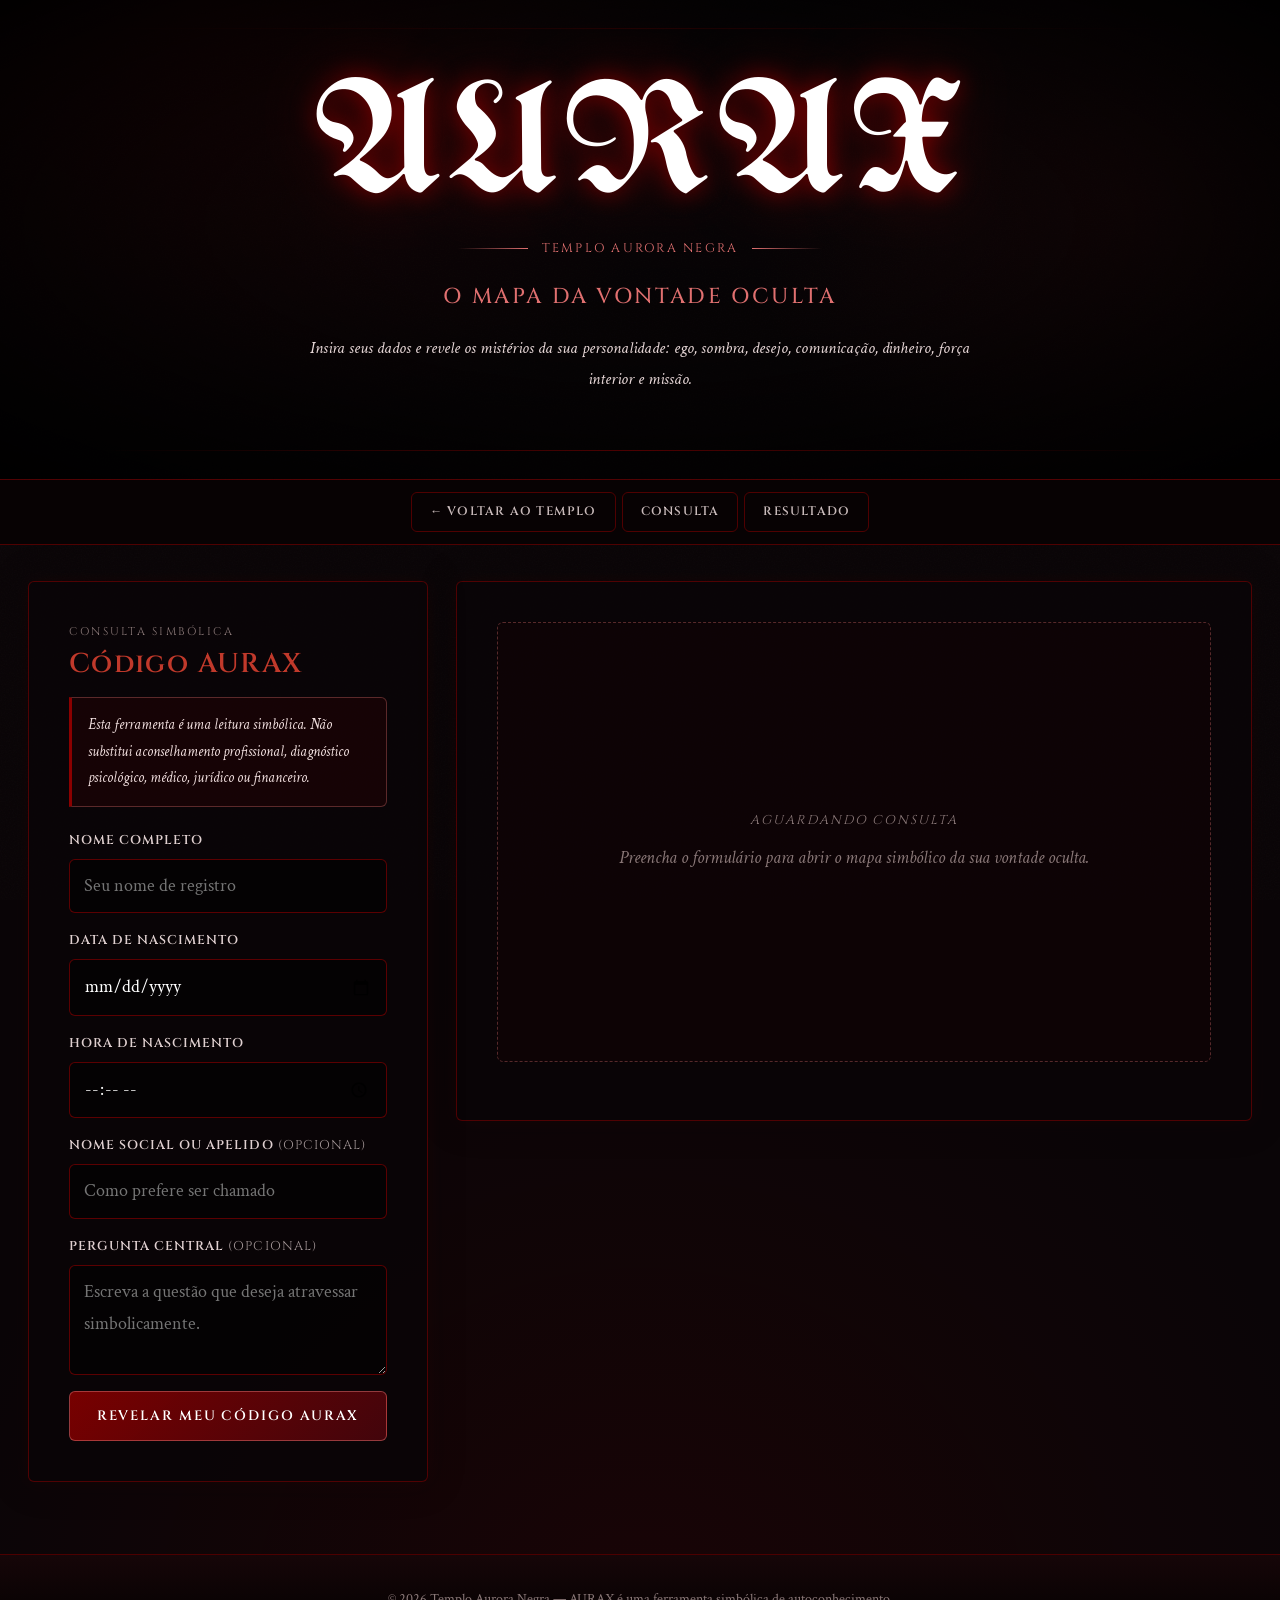
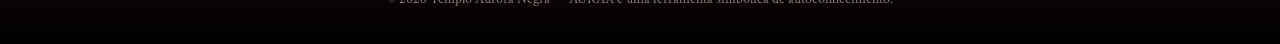
==== commit 9a5e9139: "Add files via upload" ====
--- a/aurax.html
+++ b/aurax.html
@@ -3,189 +3,273 @@
 <head>
     <meta charset="UTF-8">
     <meta name="viewport" content="width=device-width, initial-scale=1.0">
-    <title>AURAX - O Mapa da Vontade Oculta</title>
+    <title>AURAX — O Mapa da Vontade Oculta · Templo Aurora Negra</title>
     <link rel="preconnect" href="https://fonts.googleapis.com">
     <link rel="preconnect" href="https://fonts.gstatic.com" crossorigin>
-    <link href="https://fonts.googleapis.com/css2?family=Cinzel:wght@400;600;700&family=UnifrakturMaguntia&display=swap" rel="stylesheet">
+    <link href="https://fonts.googleapis.com/css2?family=Cinzel:wght@400;500;600;700&family=UnifrakturMaguntia&family=Crimson+Text:ital,wght@0,400;0,600;1,400;1,600&display=swap" rel="stylesheet">
     <style>
+        /* ── TOKENS ───────────────────────────────────────────── */
         :root {
-            --black: #050303;
-            --black-soft: #0e0808;
-            --wine: #800020;
-            --wine-dark: #3b080f;
-            --red: #c41e3a;
-            --red-soft: #e06476;
-            --text: #d8d0d0;
-            --muted: #9d8d8d;
-            --panel: rgba(7, 4, 4, 0.88);
-            --panel-strong: rgba(18, 8, 9, 0.95);
-            --border: rgba(128, 0, 32, 0.72);
-            --shadow: rgba(128, 0, 32, 0.34);
-        }
-
-        * {
-            box-sizing: border-box;
-        }
-
-        html {
-            scroll-behavior: smooth;
-        }
+            --ink:       #0a0507;
+            --ink-soft:  #110809;
+            --crimson:   #8b0000;
+            --crimson-2: #6b0000;
+            --ember:     #c0392b;
+            --rose:      #e07070;
+            --ash:       #c8baba;
+            --dusk:      #8a7878;
+            --veil:      rgba(10, 5, 7, 0.88);
+            --veil-deep: rgba(14, 6, 8, 0.96);
+            --seam:      rgba(139, 0, 0, 0.55);
+            --glow:      rgba(139, 0, 0, 0.28);
+            --r:         6px;
+        }
+
+        *, *::before, *::after { box-sizing: border-box; margin: 0; }
+        html { scroll-behavior: smooth; }
 
         body {
             min-height: 100vh;
-            margin: 0;
-            font-family: 'Cinzel', serif;
-            color: var(--text);
-            background:
-                radial-gradient(circle at 18% 0%, rgba(128, 0, 32, 0.24), transparent 30%),
-                radial-gradient(circle at 82% 16%, rgba(196, 30, 58, 0.14), transparent 25%),
-                linear-gradient(135deg, #000000, #1b090b 42%, #050303 100%);
-            line-height: 1.75;
-        }
-
-        body::before {
-            content: "";
+            font-family: 'Crimson Text', Georgia, serif;
+            font-size: 18px;
+            color: var(--ash);
+            line-height: 1.8;
+            background: var(--ink);
+            background-image:
+                radial-gradient(ellipse 60% 40% at 15% 0%, rgba(139,0,0,0.18) 0%, transparent 70%),
+                radial-gradient(ellipse 50% 35% at 88% 12%, rgba(180,30,30,0.1) 0%, transparent 60%),
+                radial-gradient(ellipse 80% 60% at 50% 100%, rgba(80,0,0,0.22) 0%, transparent 70%);
+            overflow-x: hidden;
+        }
+
+        body::after {
+            content: '';
             position: fixed;
             inset: 0;
-            background-image:
-                linear-gradient(rgba(255, 255, 255, 0.018) 1px, transparent 1px),
-                linear-gradient(90deg, rgba(255, 255, 255, 0.014) 1px, transparent 1px);
-            background-size: 48px 48px;
+            background-image: url("data:image/svg+xml,%3Csvg xmlns='http://www.w3.org/2000/svg' width='300' height='300'%3E%3Cfilter id='n'%3E%3CfeTurbulence type='fractalNoise' baseFrequency='0.75' numOctaves='4' stitchTiles='stitch'/%3E%3C/filter%3E%3Crect width='300' height='300' filter='url(%23n)' opacity='0.04'/%3E%3C/svg%3E");
             pointer-events: none;
-            opacity: 0.35;
-        }
-
-        a {
-            color: var(--red-soft);
-            text-decoration: none;
-        }
-
-        a:hover,
-        a:focus-visible {
-            color: #ffffff;
-        }
-
+            opacity: 0.6;
+            z-index: 0;
+        }
+
+        a { color: var(--rose); text-decoration: none; transition: color .2s; }
+        a:hover, a:focus-visible { color: #fff; }
+
+        /* ── HEADER ───────────────────────────────────────────── */
         .aurax-header {
             position: relative;
-            min-height: 420px;
+            min-height: 480px;
             display: grid;
             place-items: center;
-            padding: 52px 18px 66px;
+            padding: 72px 24px 80px;
             text-align: center;
-            border-bottom: 2px solid var(--border);
+            border-bottom: 1px solid var(--seam);
             overflow: hidden;
-        }
-
-        .aurax-header::before {
-            content: "";
+            z-index: 1;
+        }
+
+        .aurax-header__bg {
             position: absolute;
             inset: 0;
             background:
-                linear-gradient(rgba(0, 0, 0, 0.58), rgba(0, 0, 0, 0.82)),
-                url("https://i.ibb.co/ZzkKCNTX/1000001097.png") center/310px no-repeat;
+                linear-gradient(to bottom, rgba(0,0,0,0.55) 0%, rgba(0,0,0,0.88) 100%),
+                url("https://i.ibb.co/ZzkKCNTX/1000001097.png") center / 260px no-repeat;
             opacity: 0.5;
         }
 
-        .aurax-header::after {
-            content: "";
+        .aurax-header__vignette {
             position: absolute;
             inset: 0;
-            background: radial-gradient(circle, transparent 0 32%, rgba(0, 0, 0, 0.82) 78%);
+            background: radial-gradient(ellipse 70% 70% at 50% 50%, transparent 30%, rgba(0,0,0,0.88) 100%);
             pointer-events: none;
         }
+
+        .aurax-header::before,
+        .aurax-header::after {
+            content: '';
+            position: absolute;
+            left: 8%;
+            right: 8%;
+            height: 1px;
+            background: linear-gradient(to right, transparent, var(--seam), transparent);
+        }
+        .aurax-header::before { top: 28px; }
+        .aurax-header::after  { bottom: 28px; }
 
         .hero-content {
             position: relative;
-            z-index: 1;
-            width: min(900px, 100%);
-        }
-
-        h1,
-        h2,
-        h3 {
-            color: var(--red);
-            line-height: 1.12;
-            margin: 0;
+            z-index: 2;
+            max-width: 800px;
         }
 
         h1 {
             font-family: 'UnifrakturMaguntia', cursive;
-            font-size: clamp(4rem, 13vw, 8.4rem);
+            font-size: clamp(5rem, 15vw, 10rem);
             font-weight: 400;
-            text-shadow: 0 0 18px rgba(128, 0, 32, 0.96), 0 0 38px rgba(128, 0, 32, 0.72);
-        }
-
-        h2 {
-            font-size: clamp(1.45rem, 3vw, 2.25rem);
-            margin-bottom: 16px;
-        }
-
-        h3 {
-            font-size: 1.1rem;
-            margin-bottom: 8px;
+            color: #fff;
+            line-height: 0.9;
+            text-shadow:
+                0 0 24px rgba(139,0,0,0.9),
+                0 0 60px rgba(139,0,0,0.5);
+            letter-spacing: 0.02em;
+            animation: pulse-glow 4s ease-in-out infinite;
+        }
+
+        @keyframes pulse-glow {
+            0%, 100% { text-shadow: 0 0 22px rgba(139,0,0,0.85), 0 0 55px rgba(139,0,0,0.45); }
+            50%       { text-shadow: 0 0 34px rgba(192,57,43,1), 0 0 80px rgba(192,57,43,0.6); }
+        }
+
+        .hero-divider {
+            display: flex;
+            align-items: center;
+            gap: 14px;
+            justify-content: center;
+            margin: 18px 0;
+        }
+        .hero-divider span {
+            display: block;
+            height: 1px;
+            width: 70px;
+            background: linear-gradient(to right, transparent, var(--rose));
+        }
+        .hero-divider span:last-child {
+            background: linear-gradient(to left, transparent, var(--rose));
+        }
+        .hero-divider em {
+            font-style: normal;
+            color: var(--rose);
+            font-family: 'Cinzel', serif;
+            letter-spacing: 0.18em;
+            font-size: 0.78rem;
+            text-transform: uppercase;
         }
 
         .subtitle {
-            margin: 4px 0 18px;
-            color: #f1e8e8;
-            font-size: clamp(1.1rem, 3vw, 1.55rem);
-            text-shadow: 0 0 12px rgba(128, 0, 32, 0.95);
+            font-family: 'Cinzel', serif;
+            font-size: clamp(1rem, 2.2vw, 1.35rem);
+            font-weight: 500;
+            color: var(--rose);
+            letter-spacing: 0.12em;
+            text-transform: uppercase;
         }
 
         .intro {
-            max-width: 780px;
-            margin: 0 auto;
-            color: #e9dddd;
-        }
-
+            margin-top: 16px;
+            color: #e8d8d8;
+            font-style: italic;
+            font-size: 1.08rem;
+            max-width: 680px;
+            margin-left: auto;
+            margin-right: auto;
+        }
+
+        /* ── NAV ──────────────────────────────────────────────── */
         .top-actions {
             position: sticky;
             top: 0;
-            z-index: 10;
+            z-index: 30;
             display: flex;
             justify-content: center;
-            gap: 10px;
+            gap: 6px;
             flex-wrap: wrap;
-            padding: 14px 18px;
-            background: rgba(5, 3, 3, 0.94);
-            border-bottom: 1px solid var(--border);
-            backdrop-filter: blur(14px);
-        }
-
+            padding: 12px 20px;
+            background: rgba(8, 3, 4, 0.97);
+            border-bottom: 1px solid var(--seam);
+            backdrop-filter: blur(18px);
+        }
+
+        .button-link {
+            min-height: 40px;
+            display: inline-flex;
+            align-items: center;
+            justify-content: center;
+            padding: 8px 18px;
+            border: 1px solid var(--seam);
+            border-radius: var(--r);
+            color: var(--ash);
+            background: transparent;
+            font-family: 'Cinzel', serif;
+            font-size: 0.76rem;
+            font-weight: 600;
+            letter-spacing: 0.1em;
+            text-transform: uppercase;
+            cursor: pointer;
+            transition: color .2s, background .2s, border-color .2s, box-shadow .2s;
+        }
+        .button-link:hover, .button-link:focus-visible {
+            color: #fff;
+            background: rgba(139,0,0,0.22);
+            border-color: var(--rose);
+            box-shadow: 0 0 14px rgba(139,0,0,0.25);
+        }
+
+        /* ── LAYOUT ───────────────────────────────────────────── */
         .page-shell {
             position: relative;
             z-index: 1;
             display: grid;
-            grid-template-columns: minmax(280px, 420px) minmax(0, 1fr);
-            gap: 26px;
+            grid-template-columns: minmax(290px, 400px) minmax(0, 1fr);
+            gap: 28px;
             width: min(1320px, 100%);
             margin: 0 auto;
-            padding: 32px 24px 58px;
+            padding: 36px 28px 72px;
             align-items: start;
         }
 
+        /* ── PANELS ───────────────────────────────────────────── */
         .panel {
-            padding: clamp(22px, 4vw, 36px);
-            background: var(--panel);
-            border: 1px solid var(--border);
-            border-radius: 8px;
-            box-shadow: 0 0 30px rgba(0, 0, 0, 0.28), 0 0 22px rgba(128, 0, 32, 0.14);
+            padding: clamp(24px, 4vw, 40px);
+            background: var(--veil);
+            border: 1px solid var(--seam);
+            border-radius: var(--r);
+            box-shadow: 0 0 36px rgba(0,0,0,0.3), 0 0 20px rgba(139,0,0,0.1);
         }
 
         .form-panel {
             position: sticky;
-            top: 84px;
-        }
-
+            top: 76px;
+        }
+
+        h2 {
+            font-family: 'Cinzel', serif;
+            font-size: clamp(1.2rem, 2.2vw, 1.7rem);
+            font-weight: 600;
+            color: var(--ember);
+            line-height: 1.15;
+            margin-bottom: 18px;
+            letter-spacing: 0.05em;
+        }
+
+        h3 {
+            font-family: 'Cinzel', serif;
+            font-size: 1rem;
+            font-weight: 600;
+            color: var(--rose);
+            margin-bottom: 8px;
+        }
+
+        .eyebrow {
+            display: block;
+            font-family: 'Cinzel', serif;
+            font-size: 0.7rem;
+            letter-spacing: 0.2em;
+            text-transform: uppercase;
+            color: var(--dusk);
+            margin-bottom: 6px;
+        }
+
+        /* ── FORM ─────────────────────────────────────────────── */
         .notice {
-            margin: 0 0 22px;
+            margin-bottom: 22px;
             padding: 14px 16px;
-            color: #f2dfdf;
-            background: rgba(128, 0, 32, 0.12);
-            border: 1px solid rgba(224, 100, 118, 0.4);
-            border-left: 4px solid var(--wine);
-            border-radius: 6px;
+            color: #f0dede;
+            background: rgba(139,0,0,0.1);
+            border: 1px solid rgba(224,112,112,0.35);
+            border-left: 3px solid var(--crimson);
+            border-radius: 0 var(--r) var(--r) 0;
             font-size: 0.92rem;
+            font-style: italic;
         }
 
         .field {
@@ -195,379 +279,370 @@
         }
 
         label {
-            color: #f1e8e8;
-            font-weight: 700;
-            font-size: 0.92rem;
+            font-family: 'Cinzel', serif;
+            font-size: 0.8rem;
+            font-weight: 600;
+            letter-spacing: 0.08em;
+            text-transform: uppercase;
+            color: #e0d0d0;
         }
 
         input,
         textarea {
             width: 100%;
-            min-height: 44px;
-            padding: 10px 12px;
-            color: #ffffff;
-            background: rgba(0, 0, 0, 0.48);
-            border: 1px solid rgba(128, 0, 32, 0.75);
-            border-radius: 6px;
+            min-height: 46px;
+            padding: 10px 14px;
+            color: #fff;
+            background: rgba(0,0,0,0.5);
+            border: 1px solid rgba(139,0,0,0.65);
+            border-radius: var(--r);
             font: inherit;
             outline: none;
-        }
-
-        textarea {
-            min-height: 112px;
-            resize: vertical;
-        }
-
-        input:focus,
-        textarea:focus {
-            border-color: var(--red-soft);
-            box-shadow: 0 0 0 3px rgba(196, 30, 58, 0.18);
-        }
-
+            transition: border-color .2s, box-shadow .2s;
+        }
+
+        textarea { min-height: 110px; resize: vertical; }
+
+        input:focus, textarea:focus {
+            border-color: var(--rose);
+            box-shadow: 0 0 0 3px rgba(192,57,43,0.16);
+        }
+
+        .primary-button {
+            width: 100%;
+            min-height: 50px;
+            display: flex;
+            align-items: center;
+            justify-content: center;
+            padding: 12px 20px;
+            background: linear-gradient(135deg, rgba(139,0,0,0.85), rgba(70,5,12,0.95));
+            border: 1px solid rgba(224,112,112,0.5);
+            border-radius: var(--r);
+            color: #fff;
+            font-family: 'Cinzel', serif;
+            font-size: 0.85rem;
+            font-weight: 600;
+            letter-spacing: 0.14em;
+            text-transform: uppercase;
+            cursor: pointer;
+            transition: background .2s, box-shadow .2s;
+        }
+        .primary-button:hover, .primary-button:focus-visible {
+            background: linear-gradient(135deg, rgba(192,57,43,0.9), rgba(100,10,20,0.95));
+            box-shadow: 0 0 24px rgba(139,0,0,0.4);
+        }
+
+        /* ── RESULT ───────────────────────────────────────────── */
+        .result-panel { min-height: 540px; }
+
+        .empty-state {
+            min-height: 440px;
+            display: grid;
+            place-items: center;
+            text-align: center;
+            border: 1px dashed rgba(224,112,112,0.35);
+            border-radius: var(--r);
+            padding: 24px;
+            background: rgba(139,0,0,0.04);
+            color: var(--dusk);
+            font-style: italic;
+        }
+
+        .identity {
+            padding: 20px 22px;
+            margin-bottom: 22px;
+            background: linear-gradient(135deg, rgba(139,0,0,0.14), rgba(0,0,0,0.28));
+            border: 1px solid rgba(224,112,112,0.3);
+            border-radius: var(--r);
+        }
+        .identity > span {
+            font-family: 'Cinzel', serif;
+            font-size: 0.75rem;
+            letter-spacing: 0.18em;
+            text-transform: uppercase;
+            color: var(--dusk);
+        }
+        .identity strong {
+            display: block;
+            font-family: 'Cinzel', serif;
+            color: #fff;
+            font-size: clamp(1.25rem, 3vw, 1.9rem);
+            line-height: 1.18;
+            margin-top: 4px;
+        }
+        .formula {
+            color: var(--rose);
+            font-style: italic;
+            font-size: 0.95rem;
+            margin-top: 8px;
+        }
+
+        .grid {
+            display: grid;
+            grid-template-columns: repeat(auto-fit, minmax(200px, 1fr));
+            gap: 12px;
+            margin: 18px 0;
+        }
+
+        .card {
+            padding: 18px;
+            background: var(--veil-deep);
+            border: 1px solid rgba(139,0,0,0.5);
+            border-radius: var(--r);
+            box-shadow: inset 0 0 18px rgba(139,0,0,0.07);
+        }
+        .card span {
+            display: block;
+            color: var(--dusk);
+            font-family: 'Cinzel', serif;
+            font-size: 0.72rem;
+            letter-spacing: 0.1em;
+            text-transform: uppercase;
+        }
+        .card strong {
+            display: block;
+            margin-top: 6px;
+            color: #fff;
+            font-family: 'Cinzel', serif;
+            font-size: 0.95rem;
+        }
+
+        .reading-section { margin-top: 26px; }
+
+        .section-rule {
+            display: flex;
+            align-items: center;
+            gap: 12px;
+            margin-bottom: 16px;
+        }
+        .section-rule::after {
+            content: '';
+            flex: 1;
+            height: 1px;
+            background: linear-gradient(to right, var(--seam), transparent);
+        }
+
+        .premium-block {
+            display: grid;
+            gap: 14px;
+            margin-top: 16px;
+            padding: 20px 22px;
+            background: rgba(139,0,0,0.07);
+            border: 1px solid rgba(139,0,0,0.38);
+            border-left: 3px solid var(--crimson-2);
+            border-radius: 0 var(--r) var(--r) 0;
+        }
+        .premium-block p { margin: 0; text-align: justify; }
+
+        .node-reading {
+            display: grid;
+            gap: 14px;
+            padding: 22px;
+            background: var(--veil-deep);
+            border: 1px solid rgba(139,0,0,0.5);
+            border-radius: var(--r);
+        }
+        .node-reading p { margin: 0; text-align: justify; }
+        .node-reading .phrase {
+            color: #fff;
+            font-style: italic;
+            font-size: 1.05rem;
+        }
+
+        .archetype-list { display: grid; gap: 16px; }
+
+        .mini-grid {
+            display: grid;
+            grid-template-columns: repeat(auto-fit, minmax(180px, 1fr));
+            gap: 10px;
+            margin-top: 14px;
+        }
+        .mini-grid div {
+            padding: 12px 14px;
+            background: rgba(139,0,0,0.07);
+            border: 1px solid rgba(139,0,0,0.3);
+            border-radius: 4px;
+            font-size: 0.93rem;
+        }
+        .mini-grid b { color: #fff; }
+
+        .premium {
+            margin-top: 30px;
+            padding: 24px;
+            background: linear-gradient(135deg, rgba(139,0,0,0.2), rgba(0,0,0,0.45));
+            border: 1px solid rgba(224,112,112,0.42);
+            border-radius: var(--r);
+        }
+        .premium p { margin: 14px 0; color: var(--ash); }
+
+        /* ── BUTTONS RESULT ───────────────────────────────────── */
         .button-row {
             display: flex;
             flex-wrap: wrap;
             gap: 10px;
-            margin-top: 20px;
-        }
-
-        button,
-        .button-link {
-            min-height: 44px;
+            margin-top: 22px;
+        }
+
+        button:not(.primary-button) {
+            min-height: 40px;
             display: inline-flex;
             align-items: center;
             justify-content: center;
-            padding: 9px 16px;
-            border: 1px solid var(--border);
-            border-radius: 6px;
-            color: #ffffff;
-            background: rgba(128, 0, 32, 0.3);
+            padding: 8px 18px;
+            border: 1px solid var(--seam);
+            border-radius: var(--r);
+            color: var(--ash);
+            background: transparent;
             font-family: 'Cinzel', serif;
-            font-weight: 700;
+            font-size: 0.76rem;
+            font-weight: 600;
+            letter-spacing: 0.1em;
+            text-transform: uppercase;
             cursor: pointer;
-            transition: background 0.2s ease, border-color 0.2s ease, color 0.2s ease;
-        }
-
-        button:hover,
-        button:focus-visible,
-        .button-link:hover,
-        .button-link:focus-visible {
-            background: rgba(196, 30, 58, 0.36);
-            border-color: var(--red-soft);
-            color: #ffffff;
-        }
-
-        .primary-button {
-            width: 100%;
-            background: linear-gradient(135deg, rgba(128, 0, 32, 0.9), rgba(52, 7, 13, 0.95));
-        }
-
-        .result-panel {
-            min-height: 520px;
-        }
-
-        .empty-state {
-            min-height: 420px;
-            display: grid;
-            place-items: center;
-            color: var(--muted);
-            text-align: center;
-            border: 1px dashed rgba(224, 100, 118, 0.42);
-            border-radius: 8px;
-            padding: 24px;
-            background: rgba(128, 0, 32, 0.06);
-        }
-
-        .identity {
-            padding: 18px;
-            margin-bottom: 18px;
-            background: linear-gradient(135deg, rgba(128, 0, 32, 0.16), rgba(0, 0, 0, 0.28));
-            border: 1px solid rgba(224, 100, 118, 0.35);
-            border-radius: 8px;
-        }
-
-        .identity strong {
-            display: block;
-            color: #ffffff;
-            font-size: clamp(1.3rem, 3vw, 2rem);
-            line-height: 1.18;
-        }
-
-        .formula {
-            color: var(--red-soft);
-            font-weight: 700;
-        }
-
-        .grid {
-            display: grid;
-            grid-template-columns: repeat(auto-fit, minmax(210px, 1fr));
-            gap: 14px;
-            margin: 18px 0;
-        }
-
-        .card {
-            padding: 18px;
-            background: var(--panel-strong);
-            border: 1px solid rgba(128, 0, 32, 0.6);
-            border-radius: 8px;
-            box-shadow: inset 0 0 18px rgba(128, 0, 32, 0.08);
-        }
-
-        .card span {
-            display: block;
-            color: var(--muted);
-            font-size: 0.86rem;
-        }
-
-        .card strong {
-            display: block;
-            margin-top: 5px;
-            color: #ffffff;
-            font-size: 1.02rem;
-        }
-
-        .reading-section {
-            margin-top: 24px;
-        }
-
-        .reading-section p,
-        .reading-section li {
-            color: var(--text);
-        }
-
-        .premium-block {
-            display: grid;
-            gap: 14px;
-            margin-top: 18px;
-            padding: 20px;
-            background: rgba(128, 0, 32, 0.08);
-            border: 1px solid rgba(128, 0, 32, 0.42);
-            border-left: 4px solid var(--wine);
-            border-radius: 8px;
-        }
-
-        .premium-block p {
-            margin: 0;
-            text-align: justify;
-        }
-
-        .node-reading {
-            display: grid;
-            gap: 12px;
-            padding: 20px;
-            background: var(--panel-strong);
-            border: 1px solid rgba(128, 0, 32, 0.6);
-            border-radius: 8px;
-            box-shadow: inset 0 0 18px rgba(128, 0, 32, 0.08);
-        }
-
-        .node-reading p {
-            margin: 0;
-            text-align: justify;
-        }
-
-        .node-reading .phrase {
-            color: #ffffff;
+            transition: color .2s, background .2s, border-color .2s;
+        }
+        button:not(.primary-button):hover, button:not(.primary-button):focus-visible {
+            color: #fff;
+            background: rgba(139,0,0,0.22);
+            border-color: var(--rose);
+        }
+
+        .copy-status {
+            min-height: 22px;
+            margin-top: 8px;
+            color: var(--rose);
+            font-size: 0.9rem;
             font-style: italic;
         }
 
-        .reading-section ul {
-            padding-left: 20px;
-        }
-
-        .archetype-list {
-            display: grid;
-            gap: 16px;
-        }
-
-        .archetype-card h3 {
-            color: var(--red-soft);
-        }
-
-        .mini-grid {
-            display: grid;
-            grid-template-columns: repeat(auto-fit, minmax(190px, 1fr));
-            gap: 10px;
-            margin-top: 12px;
-        }
-
-        .mini-grid div {
-            padding: 12px;
-            background: rgba(128, 0, 32, 0.08);
-            border: 1px solid rgba(128, 0, 32, 0.34);
-            border-radius: 6px;
-        }
-
-        .mini-grid b {
-            color: #ffffff;
-        }
-
-        .premium {
-            margin-top: 28px;
-            padding: 22px;
-            background: linear-gradient(135deg, rgba(128, 0, 32, 0.22), rgba(0, 0, 0, 0.42));
-            border: 1px solid rgba(224, 100, 118, 0.5);
-            border-radius: 8px;
-        }
-
-        .copy-status {
-            min-height: 24px;
-            margin-top: 10px;
-            color: var(--red-soft);
-            font-size: 0.9rem;
-        }
-
+        /* ── FOOTER ───────────────────────────────────────────── */
         .site-footer {
             position: relative;
             z-index: 1;
-            padding: 28px 20px;
-            color: var(--muted);
+            padding: 32px 20px;
             text-align: center;
-            background: linear-gradient(to top, #000000, #26070d);
-            border-top: 2px solid var(--border);
-        }
-
-        .site-footer p {
-            margin: 0;
-        }
-
+            background: linear-gradient(to top, #000 0%, #160608 100%);
+            border-top: 1px solid var(--seam);
+            color: var(--dusk);
+            font-size: 0.88rem;
+        }
+
+        /* ── RESPONSIVE ───────────────────────────────────────── */
         @media (max-width: 980px) {
             .page-shell {
                 grid-template-columns: 1fr;
-                padding-inline: 16px;
+                padding-inline: 18px;
             }
-
-            .form-panel {
-                position: relative;
-                top: auto;
-            }
+            .form-panel { position: static; }
         }
 
         @media (max-width: 640px) {
-            .aurax-header {
-                min-height: 390px;
-            }
-
+            .aurax-header { min-height: 400px; padding: 56px 18px 64px; }
+            h1 { font-size: clamp(4rem, 18vw, 6rem); }
             .top-actions {
                 justify-content: flex-start;
                 overflow-x: auto;
                 flex-wrap: nowrap;
+                scrollbar-width: none;
             }
-
-            .top-actions .button-link {
-                flex: 0 0 auto;
-            }
-
+            .top-actions::-webkit-scrollbar { display: none; }
+            .button-link { flex: 0 0 auto; }
             .button-row button,
-            .button-row .button-link {
-                width: 100%;
-            }
+            .button-row .button-link { width: 100%; }
         }
 
         @media print {
-            body {
-                background: #ffffff;
-                color: #111111;
-            }
-
-            body::before,
-            .aurax-header,
-            .top-actions,
-            .form-panel,
-            .button-row,
-            .copy-status,
-            .site-footer {
-                display: none !important;
-            }
-
-            .page-shell {
-                display: block;
-                padding: 0;
-            }
-
-            .panel,
-            .card,
-            .premium {
-                border-color: #999999;
-                box-shadow: none;
-                background: #ffffff;
-                color: #111111;
-            }
-
-            h1,
-            h2,
-            h3,
-            .formula,
-            .card strong,
-            .mini-grid b {
-                color: #111111;
-            }
+            body { background: #fff; color: #111; }
+            body::after, .aurax-header, .top-actions, .form-panel,
+            .button-row, .copy-status, .site-footer { display: none !important; }
+            .page-shell { display: block; padding: 0; }
+            .panel, .card, .premium { border-color: #999; box-shadow: none; background: #fff; color: #111; }
+            h1, h2, h3, .formula, .card strong, .mini-grid b { color: #111; }
+        }
+
+        @media (prefers-reduced-motion: reduce) {
+            h1 { animation: none; }
         }
     </style>
 </head>
 <body>
+
+    <!-- ═══ HEADER ═══════════════════════════════════════════ -->
     <header class="aurax-header">
+        <div class="aurax-header__bg" aria-hidden="true"></div>
+        <div class="aurax-header__vignette" aria-hidden="true"></div>
         <div class="hero-content">
             <h1>AURAX</h1>
+            <div class="hero-divider" aria-hidden="true">
+                <span></span>
+                <em>Templo Aurora Negra</em>
+                <span></span>
+            </div>
             <p class="subtitle">O Mapa da Vontade Oculta</p>
             <p class="intro">Insira seus dados e revele os mistérios da sua personalidade: ego, sombra, desejo, comunicação, dinheiro, força interior e missão.</p>
         </div>
     </header>
 
-    <nav class="top-actions" aria-label="Ações da página">
-        <a class="button-link" href="index.html#ferramentas">Voltar ao Templo</a>
-        <a class="button-link" href="#consulta">Consulta AURAX</a>
+    <!-- ═══ NAVEGAÇÃO ════════════════════════════════════════ -->
+    <nav class="top-actions" aria-label="Ações">
+        <a class="button-link" href="index.html#ferramentas">← Voltar ao Templo</a>
+        <a class="button-link" href="#consulta">Consulta</a>
         <a class="button-link" href="#resultado">Resultado</a>
     </nav>
 
+    <!-- ═══ CONTEÚDO ═════════════════════════════════════════ -->
     <main class="page-shell" id="consulta">
+
+        <!-- FORMULÁRIO -->
         <section class="panel form-panel" aria-labelledby="form-title">
-            <h2 id="form-title">Consulta</h2>
+            <span class="eyebrow">Consulta Simbólica</span>
+            <h2 id="form-title">Código AURAX</h2>
             <p class="notice">Esta ferramenta é uma leitura simbólica. Não substitui aconselhamento profissional, diagnóstico psicológico, médico, jurídico ou financeiro.</p>
 
             <form id="auraxForm">
                 <div class="field">
                     <label for="fullName">Nome completo</label>
-                    <input id="fullName" name="fullName" type="text" autocomplete="name" required>
+                    <input id="fullName" name="fullName" type="text" autocomplete="name" required placeholder="Seu nome de registro">
                 </div>
-
                 <div class="field">
                     <label for="birthDate">Data de nascimento</label>
                     <input id="birthDate" name="birthDate" type="date" required>
                 </div>
-
                 <div class="field">
                     <label for="birthTime">Hora de nascimento</label>
                     <input id="birthTime" name="birthTime" type="time" required>
                 </div>
-
                 <div class="field">
-                    <label for="socialName">Nome social ou apelido opcional</label>
-                    <input id="socialName" name="socialName" type="text" autocomplete="nickname">
+                    <label for="socialName">Nome social ou apelido <span style="font-weight:400;opacity:.7">(opcional)</span></label>
+                    <input id="socialName" name="socialName" type="text" autocomplete="nickname" placeholder="Como prefere ser chamado">
                 </div>
-
                 <div class="field">
-                    <label for="centralQuestion">Pergunta central opcional</label>
-                    <textarea id="centralQuestion" name="centralQuestion" placeholder="Escreva a pergunta que deseja atravessar simbolicamente."></textarea>
+                    <label for="centralQuestion">Pergunta central <span style="font-weight:400;opacity:.7">(opcional)</span></label>
+                    <textarea id="centralQuestion" name="centralQuestion" placeholder="Escreva a questão que deseja atravessar simbolicamente."></textarea>
                 </div>
-
                 <button class="primary-button" type="submit">Revelar meu Código AURAX</button>
             </form>
         </section>
 
+        <!-- RESULTADO -->
         <section class="panel result-panel" id="resultado" aria-live="polite">
             <div class="empty-state">
-                <p>Preencha o formulário para abrir o mapa simbólico da sua vontade oculta.</p>
+                <div>
+                    <p style="font-family:'Cinzel',serif;font-size:0.8rem;letter-spacing:.15em;text-transform:uppercase;margin-bottom:10px;">Aguardando consulta</p>
+                    <p>Preencha o formulário para abrir o mapa simbólico da sua vontade oculta.</p>
+                </div>
             </div>
         </section>
+
     </main>
 
+    <!-- ═══ FOOTER ════════════════════════════════════════════ -->
     <footer class="site-footer">
-        <p>&copy; 2026 Templo Aurora Negra. AURAX é uma ferramenta simbólica de autoconhecimento.</p>
+        <p>&copy; 2026 Templo Aurora Negra &mdash; AURAX é uma ferramenta simbólica de autoconhecimento.</p>
     </footer>
 
     <script>
-        const pitagorica = {
+const pitagorica = {
             A: 1, J: 1, S: 1,
             B: 2, K: 2, T: 2,
             C: 3, L: 3, U: 3,
@@ -1131,7 +1206,6 @@
             const calc = calculateAurax(data);
             renderResult(data, calc);
             resultPanel.scrollIntoView({ behavior: "smooth", block: "start" });
-        });
-    </script>
+        });    </script>
 </body>
 </html>
